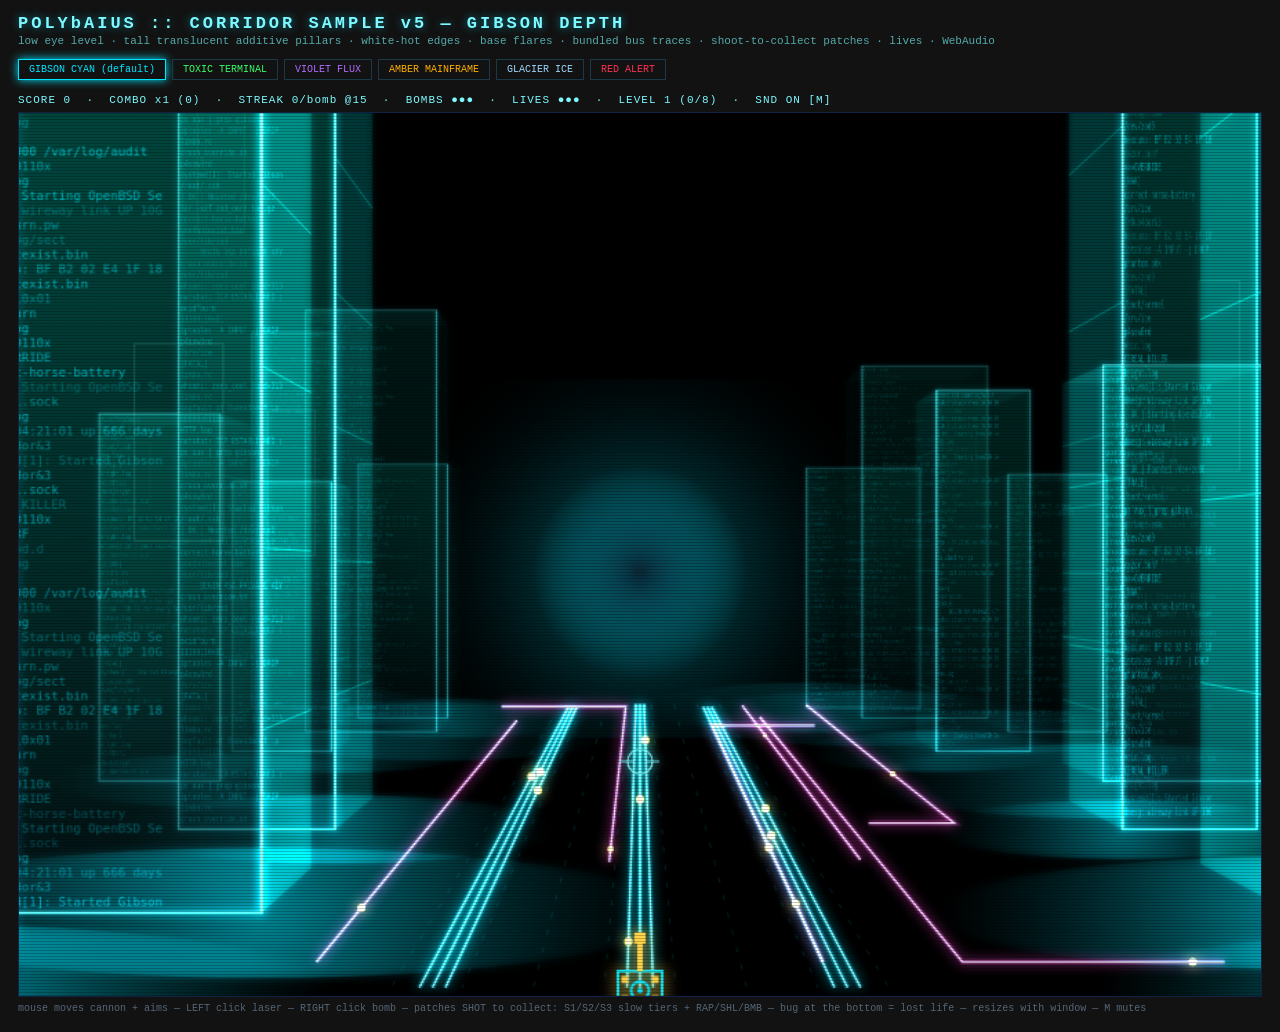
==== samples/corridor-sample-v5.html @ 6bca20e5 "samples: corridor v5 — reference-look depth: low eye level, translucent additive pillars, base flare" ====
<!DOCTYPE html>
<html lang="en">
<head>
<meta charset="utf-8">
<title>PolybAIus — Corridor Sample v5 (Gibson depth)</title>
<style>
  :root { color-scheme: dark; }
  html,body { margin:0; padding:0; background:transparent; color:#cfe; }
  body { font-family:"JetBrains Mono","Fira Code",monospace; padding:14px 18px; }
  h1 { font-size:17px; letter-spacing:3px; color:#7df9ff; text-shadow:0 0 8px #00e5ff88; margin:0 0 2px; }
  .sub { font-size:11px; color:#5aa; margin-bottom:12px; }
  .pal { display:inline-block; border:1px solid #1a3a4a; padding:4px 10px; margin:0 6px 6px 0; cursor:pointer; font-size:10px; }
  .pal.sel { border-color:currentColor; box-shadow:0 0 10px currentColor; }
  #wrap { position:relative; border:1px solid #124; cursor:none; max-width:100%; }
  #cv { display:block; width:100%; height:auto; }
  #scan { position:absolute; inset:0; pointer-events:none;
    background:repeating-linear-gradient(0deg, rgba(0,0,0,.22) 0 1px, transparent 1px 3px); }
  #hud { font-size:11px; color:#7df9ff; margin:8px 0 6px; letter-spacing:1px; white-space:pre; }
  .hint { font-size:10px; color:#567; margin-top:6px; }
</style>
</head>
<body>
<h1>POLYbAIUS :: CORRIDOR SAMPLE v5 — GIBSON DEPTH</h1>
<div class="sub">low eye level · tall translucent additive pillars · white-hot edges · base flares · bundled bus traces · shoot-to-collect patches · lives · WebAudio</div>
<div id="pals"></div>
<div id="hud"></div>
<div id="wrap"><canvas id="cv" width="900" height="640"></canvas><div id="scan"></div></div>
<div class="hint">mouse moves cannon + aims — LEFT click laser — RIGHT click bomb — patches SHOT to collect: S1/S2/S3 slow tiers + RAP/SHL/BMB — bug at the bottom = lost life — resizes with window — M mutes</div>

<script>
"use strict";
// ================= palettes =================
const PALETTES=[
 {name:"GIBSON CYAN (default)", web:"#00e5ff", text:"#7df9ff", pad:"#ffd24a", trace:"#ff4fd8",
  bug:{rootkit:"#ff3366",voltworm:"#ffe14a",tanglebug:"#ffffff",hive:"#b26bff"}},
 {name:"TOXIC TERMINAL", web:"#39ff6a", text:"#aaffc3", pad:"#ffd24a", trace:"#ff4fd8",
  bug:{rootkit:"#ff4fd8",voltworm:"#ffe14a",tanglebug:"#ffffff",hive:"#b26bff"}},
 {name:"VIOLET FLUX", web:"#b26bff", text:"#e0c2ff", pad:"#ffd24a", trace:"#39ff6a",
  bug:{rootkit:"#ff4fd8",voltworm:"#ffd24a",tanglebug:"#ffffff",hive:"#39ff6a"}},
 {name:"AMBER MAINFRAME", web:"#ffb000", text:"#ffd48a", pad:"#39ff6a", trace:"#00e5ff",
  bug:{rootkit:"#ff3366",voltworm:"#7df9ff",tanglebug:"#ffffff",hive:"#b26bff"}},
 {name:"GLACIER ICE", web:"#9fd8ff", text:"#e8f7ff", pad:"#b26bff", trace:"#ff4fd8",
  bug:{rootkit:"#ff3366",voltworm:"#ffb000",tanglebug:"#ffffff",hive:"#ff4fd8"}},
 {name:"RED ALERT", web:"#ff3355", text:"#ff9aa8", pad:"#ffd24a", trace:"#ffe14a",
  bug:{rootkit:"#b26bff",voltworm:"#ffe14a",tanglebug:"#ffffff",hive:"#39ff6a"}},
];
let PAL=PALETTES[0], hueShift=0;
const palsDiv=document.getElementById("pals");
PALETTES.forEach((p,i)=>{
  const d=document.createElement("span"); d.className="pal"+(i?"":" sel"); d.style.color=p.web;
  d.textContent=p.name;
  d.onclick=()=>{PAL=p;document.querySelectorAll(".pal").forEach(x=>x.classList.remove("sel"));d.classList.add("sel");};
  palsDiv.appendChild(d);
});

// ================= tower text pools =================
const DIRS=["/usr/lib/zod","/var/spool/attack","/etc/zod.d","/home/acidburn","/opt/gibson","/proc/1337","/mnt/crypt","/srv/ice","/boot/kernel","/var/log/sect","/root/.ssh","/dev/zod0"];
const FILES=["knight.log","acid_burn.pw","garbage.asm","razor.conf","cerebal.sock","phantom.phk","zero_cool.deb","crash_override.sh","theplague.key","da_vinci.tar.gz","limbo.rc","youdontexist.bin","return.log","void.log","HTTP.log","aes.log"];
const PWS=["hunter2","swordfish","Tr0ub4dor&3","correct-horse-battery","ZODmaster!","p4ssw0rd","s3cur3-1c3","4451","acid^burn","CEREAL_KILLER"];
const SYS=["systemd[1]: Started Gibson Firewall.","netstat: TCP ESTABLISHED :443","sshd: attack from 10.10.10.66","[ OK ] Mounted /dev/zod0","segfault at 0xdeadbeef ip 0x0000c0de","top - 04:21:01 up 666 days","crond: JOB 66 run every 5m","chmod 000 /var/log/audit","iptables -A INPUT -j DROP","tar -xzf zod_core.tar.gz","dmesg: wireway link UP 10Gbps","-----BEGIN RSA PRIVATE KEY-----","hexdump: BF B2 02 E4 1F 18 CF 31","whoami: zero_cool (uid=31337)","ps aux | grep gibson","[ OK ] Starting OpenBSD Secure Shell..."];
const TAGS=["[ERROR]","[FATAL]",">>>OVERRIDE",">DUMPSEG","[TRACE]","[ ALERT ]","00000x0110x","11100110x01","SEG#0x3F","[ACK]","[NAK]"];
const pick=a=>a[Math.floor(Math.random()*a.length)];
function towerLines(n){const out=[];for(let i=0;i<n;i++){const r=Math.random();
  out.push(r<.16?pick(DIRS):r<.38?pick(FILES):r<.48?pick(PWS):r<.62?pick(TAGS):pick(SYS));}return out;}

// ================= canvas / projection =================
// low eye level: horizon just above mid-frame, floor at the bottom edge
const cv=document.getElementById("cv"),ctx=cv.getContext("2d");
const W=cv.width,H=cv.height,CX=W/2;
const HORIZON=H*.52, FLOOR=H-6, VPX=CX;
function persp(t){ return 1/(1+(1-t)*2.2); }        // t 0(far)..1(near) → .31..1
function P(lat,t){ const s=persp(t);
  return { x:VPX+lat*430*s, y:HORIZON+(FLOOR-HORIZON)*s, s }; }

// ================= color helpers =================
function hue(hex,deg){
  const n=parseInt(hex.slice(1),16); let r=(n>>16)/255,g=((n>>8)&255)/255,b=(n&255)/255;
  const mx=Math.max(r,g,b),mn=Math.min(r,g,b),d=mx-mn; let h=0;
  if(d){ h= mx===r?((g-b)/d)%6 : mx===g?(b-r)/d+2:(r-g)/d+4; h*=60; if(h<0)h+=360; }
  h=(h+deg+360)%360; const s=mx?d/mx:0, v=mx;
  const c=v*s,x=c*(1-Math.abs((h/60)%2-1)),m=v-c;
  let R,G,B;
  if(h<60){R=c;G=x;B=0}else if(h<120){R=x;G=c;B=0}else if(h<180){R=0;G=c;B=x}
  else if(h<240){R=0;G=x;B=c}else if(h<300){R=x;G=0;B=c}else{R=c;G=0;B=x}
  const to=v=>Math.round((v+m)*255).toString(16).padStart(2,"0");
  return "#"+to(R)+to(G)+to(B);
}
function towerCol(base,alpha){ return hue(base,hueShift)+Math.round(alpha*255).toString(16).padStart(2,"0"); }

// ================= world =================
// each tower: 3D box w/ front face (text texture), corridor-facing side face, top edge flare
let towers=[], traces=[], pulses=[];
function makeTextTex(tw){
  const c=document.createElement("canvas"); c.width=240; c.height=Math.min(1000,tw.h);
  const g=c.getContext("2d"); g.font="10px monospace"; g.fillStyle=PAL.web;
  for(let i=0;i<Math.floor(c.height/13);i++){
    g.globalAlpha=.35+Math.random()*.5;
    g.fillText(tw.lines[i%tw.lines.length].slice(0,26),3,12+i*13);
  }
  tw.tex=c;
}
function genWorld(){
  towers=[]; traces=[]; pulses=[];
  const depths=[.06,.16,.27,.4,.55,.72,.9,1];
  for(const side of [-1,1]){
    depths.forEach((t,i)=>{
      const tw={ side, t,
        lat:side*(1.02+Math.random()*.85),   // corridor edge ~1.0 → outward
        w:.34+Math.random()*.3,
        h: (i>=depths.length-3? 820+Math.random()*420 : 420+Math.random()*460),
        d:.06+Math.random()*.05 };
      tw.lines=towerLines(30);
      makeTextTex(tw);
      towers.push(tw);
    });
  }
  towers.sort((a,b)=>a.t-b.t);
  // bundled bus traces: straight central bundles + orthogonal side runs
  function bundle(lat,t0,t1,n){ const arr=[]; for(let k=0;k<n;k++) arr.push([lat+(k-(n-1)/2)*.022,t0,t1]); return arr; }
  traces=[];
  bundle(0,.02,1,3).forEach(b=>traces.push({pts:[[b[0],b[1]],[b[0],b[2]]],bus:true}));
  bundle(-.35,.05,1,3).forEach(b=>traces.push({pts:[[b[0],b[1]],[b[0],b[2]]],bus:true}));
  bundle(.35,.05,1,3).forEach(b=>traces.push({pts:[[b[0],b[1]],[b[0],b[2]]],bus:true}));
  for(let i=0;i<6;i++){ // orthogonal side runs with bends
    const pts=[]; let lat=(Math.random()<.5?-1:1)*(.5+Math.random()*.4), t=.03+Math.random()*.2;
    pts.push([lat,t]);
    const bends=2+Math.floor(Math.random()*3);
    for(let b=0;b<bends;b++){
      if(Math.random()<.55){ t=Math.min(.97,t+.28+Math.random()*.45); }
      else { lat=Math.max(-1.05,Math.min(1.05,lat+(Math.random()<.5?-1:1)*(.22+Math.random()*.4))); }
      pts.push([lat,t]);
    }
    if(t<.6) pts.push([lat,.72+Math.random()*.25]);
    traces.push({pts});
  }
  pulses=traces.map((_,i)=>({tr:i,u:Math.random(),sp:.12+Math.random()*.2}));
  hueShift=(Math.floor(Math.random()*5)-2)*14;
}
function tracePoint(tr,u){
  const pts=traces[tr].pts.map(p=>P(p[0],p[1]));
  let total=0; const segs=[];
  for(let i=1;i<pts.length;i++){ const L=Math.hypot(pts[i].x-pts[i-1].x,pts[i].y-pts[i-1].y); segs.push(L); total+=L; }
  let d=u*total;
  for(let i=1;i<pts.length;i++){
    if(d<=segs[i-1]){ const f=d/(segs[i-1]||1);
      return {x:pts[i-1].x+(pts[i].x-pts[i-1].x)*f, y:pts[i-1].y+(pts[i].y-pts[i-1].y)*f, s:pts[i].s}; }
    d-=segs[i-1];
  }
  const l=pts[pts.length-1]; return {x:l.x,y:l.y,s:l.s};
}
genWorld();

// ================= game state =================
let bugs=[],shots=[],parts=[],patches=[];
let score=0,combo=0,streak=0,bombs=3,lives=3,level=1,waveKills=0,waveNeed=8,totalKills=0;
let spawnT=2.2,patchT=9,mouse={x:CX,y:H-170},flash=0,bombFx=0,nextStreak=15,cannonLat=0;
let slowT=0,slowFactor=1,rapidT=0,shield=false,gameOver=false;
let cannonScreen={x:CX,y:FLOOR+10};
const N=8, LANE_SP=.12;
const BASE={rootkit:100,voltworm:150,tanglebug:200,hive:250};
const PATCH_TYPES=[
  {id:"S1", col:"#39ff6a", drift:.45, slow:.75},
  {id:"S2", col:"#ffe14a", drift:1.0, slow:.60},
  {id:"S3", col:"#ff4fd8", drift:1.9, slow:.40},
  {id:"RAP", col:"#7df9ff", drift:1.0},
  {id:"SHL", col:"#b26bff", drift:.8},
  {id:"BMB", col:"#ffffff", drift:1.2},
];
const PATCH_POOL=[PATCH_TYPES[0],PATCH_TYPES[0],PATCH_TYPES[1],PATCH_TYPES[1],PATCH_TYPES[2],PATCH_TYPES[3],PATCH_TYPES[4],PATCH_TYPES[5]];
function mult(){ return Math.min(8,1+Math.floor(combo/4)); }
function resetChain(){ combo=0; streak=0; }
function bumpStreak(){ if(streak>=nextStreak){ bombs=Math.min(9,bombs+1); nextStreak+=15+Math.floor(nextStreak*.6); sfx.bombAward(); } }
function applyPatch(type){
  sfx.patch();
  if(type.slow){ slowT=6; slowFactor=type.slow; }
  else if(type.id==="RAP") rapidT=8;
  else if(type.id==="SHL") shield=true;
  else if(type.id==="BMB") bombs=Math.min(9,bombs+1);
}
function resetGame(){
  bugs=[];shots=[];parts=[];patches=[];
  score=0;combo=0;streak=0;bombs=3;lives=3;level=1;waveKills=0;waveNeed=8;totalKills=0;
  spawnT=2.2;patchT=9;slowT=0;slowFactor=1;rapidT=0;shield=false;gameOver=false;nextStreak=15;genWorld();
}

// ================= WebAudio =================
let AC=null,muted=false;
function audio(){ if(!AC) AC=new (window.AudioContext||window.webkitAudioContext)(); return AC; }
function beep(f0,f1,dur,type,vol){
  if(muted) return;
  try{ const a=audio(),o=a.createOscillator(),g=a.createGain();
    o.type=type||"square"; o.frequency.setValueAtTime(f0,a.currentTime);
    o.frequency.exponentialRampToValueAtTime(Math.max(1,f1),a.currentTime+dur);
    g.gain.setValueAtTime(vol||.08,a.currentTime);
    g.gain.exponentialRampToValueAtTime(.0001,a.currentTime+dur);
    o.connect(g); g.connect(a.destination); o.start(); o.stop(a.currentTime+dur);
  }catch(e){}
}
const sfx={
  laser:()=>beep(880,140,.09,"sawtooth",.05),
  hit:()=>beep(200,900,.12,"square",.07),
  bomb:()=>beep(120,40,.5,"sawtooth",.12),
  breach:()=>beep(300,60,.3,"square",.1),
  bombAward:()=>beep(500,1000,.15,"triangle",.08),
  patch:()=>{beep(600,1200,.1,"triangle",.08); setTimeout(()=>beep(900,1500,.1,"triangle",.07),90);},
};
addEventListener("keydown",e=>{ if(e.code==="KeyM") muted=!muted; });

// ================= drawing =================
function drawBug(x,y,s,type,t,col){
  ctx.save();ctx.translate(x,y);ctx.scale(s,s);
  ctx.strokeStyle=col;ctx.fillStyle=col;ctx.lineWidth=1.4/s;ctx.shadowColor=col;ctx.shadowBlur=9/s;
  ctx.beginPath();
  for(let i=0;i<6;i++){const side=i<3?-1:1,k=i%3,bx=(k-1)*6,by=side*3;
    ctx.moveTo(bx,by);ctx.lineTo(bx+Math.sin(t*9+i*2)*2,by+side*(4+k));
    ctx.lineTo(bx+Math.sin(t*9+i*2)*2+Math.sin(t*9+i)*3,by+side*(8+k));}
  ctx.stroke();
  if(type==="rootkit"){const f=Math.sin(t*6)*3;
    ctx.beginPath();ctx.moveTo(-9,-2+f);ctx.lineTo(0,3);ctx.lineTo(-9,8+f);
    ctx.moveTo(9,-2-f);ctx.lineTo(0,3);ctx.lineTo(9,8-f);ctx.stroke();}
  else if(type==="voltworm"){ctx.beginPath();
    for(let a=0;a<=Math.PI*2;a+=.3){const r=5+Math.sin(a*3+t*7)*2;
      a===0?ctx.moveTo(Math.cos(a)*r,Math.sin(a)*r*.8):ctx.lineTo(Math.cos(a)*r,Math.sin(a)*r*.8);}
    ctx.stroke();ctx.beginPath();ctx.arc(0,0,1.6,0,7);ctx.fill();}
  else if(type==="tanglebug"){ctx.beginPath();ctx.arc(0,0,3.2,0,7);ctx.fill();
    for(let i=0;i<7;i++){const a=i/7*Math.PI*2;ctx.beginPath();ctx.moveTo(Math.cos(a)*3,Math.sin(a)*3);
      ctx.lineTo(Math.cos(a)*(7+Math.sin(t*9+i)*2),Math.sin(a)*(7+Math.sin(t*9+i)*2));ctx.stroke();}}
  else{ctx.beginPath();ctx.moveTo(0,-7);ctx.lineTo(6,0);ctx.lineTo(0,7);ctx.lineTo(-6,0);ctx.closePath();ctx.stroke();
    ctx.beginPath();ctx.moveTo(-3,0);ctx.lineTo(0,-3);ctx.lineTo(3,0);ctx.lineTo(0,3);ctx.closePath();ctx.stroke();}
  ctx.beginPath();ctx.moveTo(-2,-4);ctx.lineTo(-4+Math.sin(t*9),-9);ctx.moveTo(2,-4);ctx.lineTo(4+Math.sin(t*9+2),-9);ctx.stroke();
  ctx.restore();
}
function drawPatch(x,y,s,type){
  const col=type.col;
  ctx.save();ctx.translate(x,y);ctx.scale(s,s);
  ctx.strokeStyle=col;ctx.fillStyle=col;ctx.lineWidth=1.6/s;
  ctx.shadowColor=col;ctx.shadowBlur=10/s;
  ctx.translate(0,Math.sin(performance.now()/300)*1.5/s);
  ctx.strokeRect(-8,-8,16,16);
  ctx.strokeRect(-4.5,-8,9,5);
  ctx.fillStyle=col; ctx.fillRect(-1,-4.5,2,2.5);
  ctx.beginPath();ctx.rect(-6,0,12,6.5);ctx.stroke();
  ctx.fillStyle=col; ctx.font="4px monospace"; ctx.textAlign="center";
  ctx.fillText(type.id,0,5.2); ctx.textAlign="left";
  ctx.restore();
}
function drawPCBCannon(x,y){
  ctx.save();ctx.translate(x,y);
  const A=PAL.pad,AC=PAL.web;
  ctx.shadowColor=A;ctx.shadowBlur=12;ctx.lineWidth=2;ctx.strokeStyle=AC;
  ctx.strokeRect(-16,-12,32,24);
  ctx.fillStyle=A;
  [[-11,-6],[-11,8],[11,-6],[11,8]].forEach(p=>ctx.fillRect(p[0]-2.5,p[1]-2.5,5,5));
  ctx.beginPath();ctx.arc(0,2,6.5,0,7);ctx.stroke();
  ctx.beginPath();ctx.arc(0,2,2,0,7);ctx.fillStyle=AC;ctx.fill();
  ctx.strokeStyle=A;ctx.lineWidth=4;
  ctx.beginPath();ctx.moveTo(0,-12);ctx.lineTo(0,-34);ctx.stroke();
  ctx.fillStyle=A;ctx.fillRect(-4,-40,8,8);
  ctx.restore();
}
function boom(x,y,col,n){ for(let i=0;i<(n||10);i++) parts.push({x,y,vx:(Math.random()-.5)*180,vy:(Math.random()-.5)*180,life:.5,col}); }

// ================= input =================
cv.addEventListener("mousemove",e=>{
  const r=cv.getBoundingClientRect();
  mouse.x=(e.clientX-r.left)*(W/r.width);
  mouse.y=(e.clientY-r.top)*(H/r.height);
});
cv.addEventListener("mousedown",e=>{
  if(gameOver){ resetGame(); return; }
  if(e.button===0){
    const dx=mouse.x-cannonScreen.x, dy=mouse.y-(cannonScreen.y-24), m=Math.hypot(dx,dy)||1;
    const angles= rapidT>0 ? [-.12,0,.12] : [0];
    angles.forEach(a=>{ const ca=Math.cos(a),sa=Math.sin(a);
      shots.push({x:cannonScreen.x,y:cannonScreen.y-24,px:cannonScreen.x,py:cannonScreen.y-24,
        vx:(dx*ca-dy*sa)/m*1500, vy:(dx*sa+dy*ca)/m*1500}); });
    sfx.laser();
  }
  if(e.button===2 && bombs>0){ bombs--; bombFx=1; sfx.bomb();
    bugs.forEach(b=>boom(b.x,b.y,PAL.bug[b.type],6)); bugs=[]; }
});
cv.addEventListener("contextmenu",e=>e.preventDefault());

// ================= loop =================
let last=performance.now();
function loop(now){
  const dt=Math.min(.05,(now-last)/1000);last=now;const t=now/1000;

  const targetLat=Math.max(-.85,Math.min(.85,(mouse.x-CX)/430));
  cannonLat+=(targetLat-cannonLat)*Math.min(1,dt*10);
  const CANNONP=P(cannonLat,1);
  cannonScreen.x=CANNONP.x; cannonScreen.y=CANNONP.y;

  function rampSpeed(){ return (.065+Math.min(.30,totalKills*.0024))*slowFactor; }

  if(!gameOver){
    spawnT-=dt; if(spawnT<=0){ spawnT=Math.max(.55, 2.2-totalKills*.014);
      const lane=Math.floor(Math.random()*N);
      bugs.push({lane,t:.02,type:["rootkit","voltworm","tanglebug","hive"][Math.floor(Math.random()*(totalKills>30?4:totalKills>12?3:1))],ph:Math.random()*7,x:0,y:0}); }
    patchT-=dt; if(patchT<=0){ patchT=11+Math.random()*7;
      patches.push({lane:Math.floor(Math.random()*N),t:.02,ph:Math.random()*7,x:0,y:0,type:pick(PATCH_POOL)}); }
    slowT=Math.max(0,slowT-dt); if(slowT===0) slowFactor=1;
    rapidT=Math.max(0,rapidT-dt);
  }

  bugs.forEach(b=>{ b.t+=dt*rampSpeed()*(b.type==="hive"?.75:1);
    const lat=(b.lane-(N-1)/2)*LANE_SP + Math.sin(t*3+b.ph)*.04*b.t;
    const p=P(lat,b.t); b.x=p.x; b.y=p.y; b.s=p.s; b.rad=15*p.s+4;
    if(b.t>=1){ b.dead=true;
      if(shield){ shield=false; boom(b.x,b.y,PAL.text,10); }
      else { lives--; flash=1; resetChain(); sfx.breach(); boom(cannonScreen.x,cannonScreen.y-24,"#ff2244");
             if(lives<=0) gameOver=true; }
    }});
  bugs=bugs.filter(b=>!b.dead);
  patches.forEach(p=>{ p.t+=dt*.055*p.type.drift;
    const lat=(p.lane-(N-1)/2)*LANE_SP;
    const q=P(lat,p.t); p.x=q.x; p.y=q.y; p.s=q.s; p.rad=14*q.s+4;
    if(p.t>=1){ p.dead=true; boom(p.x,p.y,p.type.col,4); }});
  patches=patches.filter(p=>!p.dead);
  shots.forEach(s=>{ s.px=s.x; s.py=s.y; s.x+=s.vx*dt; s.y+=s.vy*dt;
    const sweep=(o,rad)=>{ const dx=s.x-s.px, dy=s.y-s.py, L2=dx*dx+dy*dy||1;
      let u=((o.x-s.px)*dx+(o.y-s.py)*dy)/L2; u=Math.max(0,Math.min(1,u));
      return Math.hypot(o.x-(s.px+dx*u), o.y-(s.py+dy*u)) < rad+3; };
    const hit=bugs.find(b=>sweep(b,b.rad));
    const phit=patches.find(p=>sweep(p,p.rad));
    if(hit){ hit.dead=true; waveKills++; totalKills++; combo++; streak++; bumpStreak(); sfx.hit();
      score+=BASE[hit.type]*mult(); boom(hit.x,hit.y,PAL.bug[hit.type],12); s.dead=true; }
    if(phit){ phit.dead=true; applyPatch(phit.type); boom(phit.x,phit.y,phit.type.col,8); s.dead=true; }});
  shots=shots.filter(s=>{ if(s.dead)return false;
    if(s.x<-40||s.x>W+40||s.y<-40||s.y>H+40){ resetChain(); return false; } return true; });
  bugs=bugs.filter(b=>!b.dead);
  parts.forEach(p=>{p.x+=p.vx*dt;p.y+=p.vy*dt;p.life-=dt;}); parts=parts.filter(p=>p.life>0);
  pulses.forEach(p=>{ p.u=(p.u+dt*p.sp)%1; });
  if(!gameOver && waveKills>=waveNeed){ waveKills=0; level++; waveNeed=8+level; genWorld(); }
  flash=Math.max(0,flash-dt*3); bombFx=Math.max(0,bombFx-dt*1.5);

  // ================= render =================
  ctx.fillStyle="#000";ctx.fillRect(0,0,W,H);
  // vanishing core glow
  const vg=ctx.createRadialGradient(VPX,HORIZON,2,VPX,HORIZON,190);
  vg.addColorStop(0,"#0a2a3a"); vg.addColorStop(.4,PAL.web+"2a"); vg.addColorStop(1,"#0000");
  ctx.fillStyle=vg; ctx.fillRect(VPX-190,HORIZON-140,380,260);

  // ---- towers: translucent additive boxes, far → near ----
  towers.forEach(tw=>{
    const side=tw.side, fog=Math.max(.25,tw.t);          // depth fog factor
    const t2=Math.max(.05,tw.t-tw.d);
    const nL=P(tw.lat-tw.w/2,tw.t), nR=P(tw.lat+tw.w/2,tw.t);
    const fL=P(tw.lat-tw.w/2,t2),   fR=P(tw.lat+tw.w/2,t2);
    const wdt=nR.x-nL.x; if(wdt<3) return;
    const gy=nL.y, topY=gy-tw.h*nL.s;
    const gyF=fL.y, topYF=gyF-tw.h*fL.s;
    const innerNear= side===-1? nR:nL, innerFar= side===-1? fR:fL;

    // front face: dark translucent teal fill
    let fg=ctx.createLinearGradient(0,topY,0,gy);
    fg.addColorStop(0,towerCol(PAL.web,.34*fog)); fg.addColorStop(1,towerCol("#061520",.55*fog));
    ctx.fillStyle=fg; ctx.fillRect(nL.x,topY,wdt,gy-topY);
    // text texture, additive
    ctx.globalCompositeOperation="lighter";
    ctx.globalAlpha=.75*fog;
    ctx.drawImage(tw.tex, nL.x, topY, wdt, gy-topY);
    ctx.globalAlpha=1; ctx.globalCompositeOperation="source-over";
    // wireframe sub-panels on the face
    ctx.strokeStyle=towerCol(PAL.text,.5*fog); ctx.lineWidth=1;
    for(let pI=0;pI<2;pI++){
      const px=nL.x+wdt*(.12+pI*.45), pw2=wdt*.3, py=topY+(gy-topY)*(.08+pI*.4), ph2=(gy-topY)*.18;
      ctx.globalAlpha=.5*fog; ctx.strokeRect(px,py,pw2,ph2);
    }
    ctx.globalAlpha=1;
    // bright silhouette edges (white-hot)
    ctx.globalCompositeOperation="lighter";
    ctx.strokeStyle=PAL.text; ctx.lineWidth=Math.max(.6,2.2*nL.s); ctx.globalAlpha=.9*fog;
    ctx.shadowColor=PAL.web; ctx.shadowBlur=8*nL.s;
    ctx.strokeRect(nL.x,topY,wdt,gy-topY);
    ctx.beginPath(); ctx.moveTo(innerNear.x,gy); ctx.lineTo(innerNear.x,topY); ctx.stroke();
    // top face sliver (read as the box's top plane)
    ctx.beginPath();
    ctx.moveTo(nL.x,topY); ctx.lineTo(nR.x,topY); ctx.lineTo(fR.x,topYF); ctx.lineTo(fL.x,topYF);
    ctx.closePath();
    ctx.fillStyle=towerCol(PAL.text,.16*fog); ctx.fill();
    // side face (facing corridor): translucent, with slot lines
    ctx.beginPath();
    ctx.moveTo(innerNear.x,gy); ctx.lineTo(innerNear.x,topY);
    ctx.lineTo(innerFar.x,topYF); ctx.lineTo(innerFar.x,gyF);
    ctx.closePath();
    ctx.fillStyle=towerCol(PAL.web,.24*fog); ctx.fill();
    ctx.strokeStyle=towerCol(PAL.web,.5*fog); ctx.lineWidth=1;
    for(let sI=1;sI<6;sI++){ const f=sI/6;
      ctx.beginPath();
      ctx.moveTo(innerNear.x, topY+(gy-topY)*f);
      ctx.lineTo(innerFar.x, topYF+(gyF-topYF)*f);
      ctx.stroke();
    }
    // base flare on the floor
    const bf=ctx.createRadialGradient(innerNear.x,gy,1,innerNear.x,gy,wdt*1.4);
    bf.addColorStop(0,PAL.web+"66"); bf.addColorStop(1,"#0000");
    ctx.globalAlpha=.8*fog; ctx.fillStyle=bf;
    ctx.beginPath(); ctx.ellipse(innerNear.x,gy,wdt*1.4,wdt*.22,0,0,7); ctx.fill();
    ctx.globalAlpha=1; ctx.shadowBlur=0; ctx.globalCompositeOperation="source-over";
  });

  // ---- floor: bundled bus traces ----
  ctx.globalCompositeOperation="lighter";
  traces.forEach((tr,i)=>{
    const pts=tr.pts.map(p=>P(p[0],p[1]));
    // outer soft stroke
    ctx.strokeStyle=tr.bus? PAL.web : PAL.trace; ctx.globalAlpha=.22; ctx.lineWidth=4;
    ctx.shadowColor=ctx.strokeStyle; ctx.shadowBlur=9;
    ctx.beginPath(); pts.forEach((p,k)=>k===0?ctx.moveTo(p.x,p.y):ctx.lineTo(p.x,p.y)); ctx.stroke();
    // bright core
    ctx.globalAlpha=.85; ctx.lineWidth=1.3; ctx.strokeStyle="#bfefff";
    ctx.beginPath(); pts.forEach((p,k)=>k===0?ctx.moveTo(p.x,p.y):ctx.lineTo(p.x,p.y)); ctx.stroke();
    ctx.shadowBlur=0; ctx.globalAlpha=1;
    const q=tracePoint(i,pulses[i].u);
    ctx.fillStyle=PAL.pad; ctx.shadowColor=PAL.pad; ctx.shadowBlur=10;
    ctx.beginPath(); ctx.arc(q.x,q.y,2.4*q.s+.6,0,7); ctx.fill(); ctx.shadowBlur=0;
  });
  ctx.globalCompositeOperation="source-over";

  // lane guides
  ctx.strokeStyle=PAL.web; ctx.lineWidth=1;
  for(let i=0;i<N;i++){ const lat=(i-(N-1)/2)*LANE_SP;
    const a=P(lat,.02), b2=P(lat,1);
    ctx.globalAlpha=.15; ctx.setLineDash([4,9]);
    ctx.beginPath(); ctx.moveTo(a.x,a.y); ctx.lineTo(b2.x,b2.y); ctx.stroke();
  }
  ctx.setLineDash([]); ctx.globalAlpha=1;

  // bugs + patches
  bugs.slice().sort((a,b)=>a.t-b.t).forEach(b=>drawBug(b.x,b.y,(.45+b.t*1.05)*b.s*1.9,b.type,t+b.ph,PAL.bug[b.type]));
  patches.slice().sort((a,b)=>a.t-b.t).forEach(p=>drawPatch(p.x,p.y,p.s*1.9,p.type));
  // laser bolts
  ctx.globalCompositeOperation="lighter";
  shots.forEach(s=>{ const g=ctx.createLinearGradient(s.x-s.vx*.03,s.y-s.vy*.03,s.x,s.y);
    g.addColorStop(0,PAL.pad+"00"); g.addColorStop(1,"#eaffff");
    ctx.strokeStyle=g; ctx.shadowColor=PAL.text; ctx.shadowBlur=14; ctx.lineWidth=2.8;
    ctx.beginPath(); ctx.moveTo(s.x-s.vx*.035,s.y-s.vy*.035); ctx.lineTo(s.x,s.y); ctx.stroke();
    ctx.shadowBlur=0; });
  parts.forEach(p=>{ctx.globalAlpha=p.life*2;ctx.fillStyle=p.col;ctx.fillRect(p.x-1.5,p.y-1.5,3,3);});
  ctx.globalAlpha=1; ctx.globalCompositeOperation="source-over";
  drawPCBCannon(cannonScreen.x,cannonScreen.y);
  ctx.strokeStyle=PAL.text;ctx.shadowColor=PAL.text;ctx.shadowBlur=8;ctx.lineWidth=1.2;
  ctx.beginPath();ctx.arc(mouse.x,mouse.y,9,0,7);ctx.stroke();
  ctx.beginPath();ctx.moveTo(mouse.x-14,mouse.y);ctx.lineTo(mouse.x-5,mouse.y);
  ctx.moveTo(mouse.x+5,mouse.y);ctx.lineTo(mouse.x+14,mouse.y);
  ctx.moveTo(mouse.x,mouse.y-14);ctx.lineTo(mouse.x,mouse.y-5);
  ctx.moveTo(mouse.x,mouse.y+5);ctx.lineTo(mouse.x,mouse.y+14);ctx.stroke();
  ctx.shadowBlur=0;
  if(bombFx>0){ctx.globalAlpha=bombFx*.35;ctx.fillStyle=PAL.pad;ctx.fillRect(0,0,W,H);ctx.globalAlpha=1;}
  if(flash>0){ctx.globalAlpha=flash*.3;ctx.fillStyle="#ff2244";ctx.fillRect(0,0,W,H);ctx.globalAlpha=1;}
  if(gameOver){ctx.fillStyle=PAL.text;ctx.font="22px monospace";
    ctx.fillText("ZOD BREACHED — click to restart",CX-190,H/2);}

  const fx=[slowT>0?`SLOW ${Math.round((1-slowFactor)*100)}% ${slowT.toFixed(0)}s`:null,
            rapidT>0?"RAPID "+rapidT.toFixed(0)+"s":null, shield?"SHIELD":""].filter(Boolean).join(" ");
  document.getElementById("hud").textContent=
    `SCORE ${score}  ·  COMBO x${mult()} (${combo})  ·  STREAK ${streak}/bomb @${nextStreak}`+
    `  ·  BOMBS ${"●".repeat(bombs)}  ·  LIVES ${"●".repeat(Math.max(0,lives))}`+
    (fx?`  ·  ${fx}`:"")+
    `  ·  LEVEL ${level} (${waveKills}/${waveNeed})  ·  ${muted?"MUTED":"SND ON [M]"}`;
  requestAnimationFrame(loop);
}
requestAnimationFrame(loop);
</script>
</body>
</html>
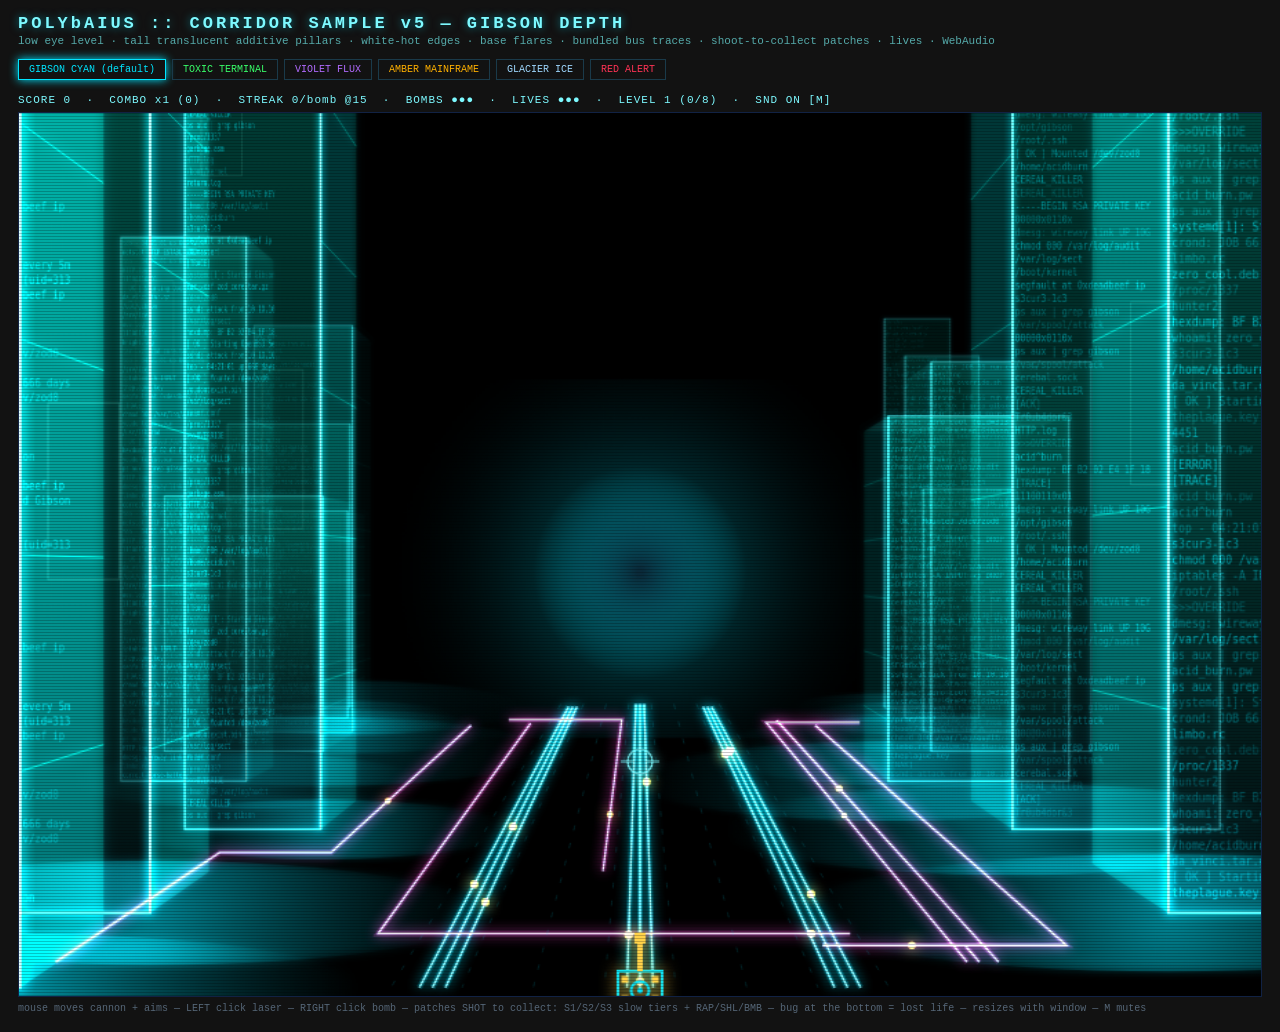
==== commit c831fee6: "samples: v5 game-over high score — arcade 3-letter initials entry + persisted top-10 table" ====
--- a/samples/corridor-sample-v5.html
+++ b/samples/corridor-sample-v5.html
@@ -183,6 +183,21 @@
   spawnT=2.2;patchT=9;slowT=0;slowFactor=1;rapidT=0;shield=false;gameOver=false;nextStreak=15;genWorld();
 }
 
+// ================= high scores (localStorage, arcade style: D3/D12) =================
+let hs=[]; try{ hs=JSON.parse(localStorage.getItem("polybaius.hiscores")||"[]"); }catch(e){ hs=[]; }
+let overPhase="", entryBuf="";
+function qualifies(s){ return s>0 && (hs.length<10 || s>hs[hs.length-1].s); }
+function saveScore(initials){
+  hs.push({i:initials, s:score, l:level});
+  hs.sort((a,b)=>b.s-a.s); hs=hs.slice(0,10);
+  try{ localStorage.setItem("polybaius.hiscores", JSON.stringify(hs)); }catch(e){}
+}
+function beginGameOver(){
+  gameOver=true;
+  overPhase = qualifies(score) ? "entry" : "table";
+  entryBuf="";
+}
+
 // ================= WebAudio =================
 let AC=null,muted=false;
 function audio(){ if(!AC) AC=new (window.AudioContext||window.webkitAudioContext)(); return AC; }
@@ -204,7 +219,14 @@
   bombAward:()=>beep(500,1000,.15,"triangle",.08),
   patch:()=>{beep(600,1200,.1,"triangle",.08); setTimeout(()=>beep(900,1500,.1,"triangle",.07),90);},
 };
-addEventListener("keydown",e=>{ if(e.code==="KeyM") muted=!muted; });
+addEventListener("keydown",e=>{
+  if(e.code==="KeyM") muted=!muted;
+  if(gameOver && overPhase==="entry"){
+    if(/^[a-zA-Z0-9]$/.test(e.key) && entryBuf.length<3){ entryBuf+=e.key.toUpperCase(); }
+    else if(e.code==="Backspace"){ entryBuf=entryBuf.slice(0,-1); }
+    else if(e.code==="Enter" && entryBuf.length>0){ saveScore(entryBuf); overPhase="table"; }
+  } else if(gameOver && overPhase==="table" && (e.code==="Enter"||e.code==="Space")){ resetGame(); }
+});
 
 // ================= drawing =================
 function drawBug(x,y,s,type,t,col){
@@ -267,7 +289,7 @@
   mouse.y=(e.clientY-r.top)*(H/r.height);
 });
 cv.addEventListener("mousedown",e=>{
-  if(gameOver){ resetGame(); return; }
+  if(gameOver){ if(overPhase==="table") resetGame(); return; }
   if(e.button===0){
     const dx=mouse.x-cannonScreen.x, dy=mouse.y-(cannonScreen.y-24), m=Math.hypot(dx,dy)||1;
     const angles= rapidT>0 ? [-.12,0,.12] : [0];
@@ -309,7 +331,7 @@
     if(b.t>=1){ b.dead=true;
       if(shield){ shield=false; boom(b.x,b.y,PAL.text,10); }
       else { lives--; flash=1; resetChain(); sfx.breach(); boom(cannonScreen.x,cannonScreen.y-24,"#ff2244");
-             if(lives<=0) gameOver=true; }
+             if(lives<=0) beginGameOver(); }
     }});
   bugs=bugs.filter(b=>!b.dead);
   patches.forEach(p=>{ p.t+=dt*.055*p.type.drift;
@@ -449,8 +471,33 @@
   ctx.shadowBlur=0;
   if(bombFx>0){ctx.globalAlpha=bombFx*.35;ctx.fillStyle=PAL.pad;ctx.fillRect(0,0,W,H);ctx.globalAlpha=1;}
   if(flash>0){ctx.globalAlpha=flash*.3;ctx.fillStyle="#ff2244";ctx.fillRect(0,0,W,H);ctx.globalAlpha=1;}
-  if(gameOver){ctx.fillStyle=PAL.text;ctx.font="22px monospace";
-    ctx.fillText("ZOD BREACHED — click to restart",CX-190,H/2);}
+  if(gameOver){
+    ctx.fillStyle="rgba(0,4,10,.78)"; ctx.fillRect(0,0,W,H);
+    ctx.textAlign="center";
+    ctx.fillStyle=PAL.text; ctx.font="20px monospace";
+    ctx.fillText("ZOD BREACHED",CX,H*.28);
+    if(overPhase==="entry"){
+      ctx.font="13px monospace";
+      ctx.fillText("NEW HIGH SCORE — "+score+" — TYPE INITIALS, THEN ENTER",CX,H*.36);
+      ctx.font="34px monospace";
+      const shown=(entryBuf+"..").slice(0,3);
+      ctx.fillText(shown.split("").join(" "),CX,H*.47);
+      ctx.font="10px monospace"; ctx.fillStyle=PAL.web;
+      ctx.fillText("A-Z 0-9 · BACKSPACE · ENTER TO SAVE",CX,H*.55);
+    } else {
+      ctx.font="13px monospace";
+      ctx.fillText("FINAL SCORE "+score+" · LEVEL "+level,CX,H*.35);
+      ctx.font="11px monospace";
+      ctx.fillText("— HIGH SCORES —",CX,H*.42);
+      hs.forEach((r,i)=>{
+        ctx.fillStyle= r.s===score ? PAL.pad : PAL.text;
+        ctx.fillText(`${String(i+1).padStart(2," ")}  ${r.i.padEnd(3,".")}  ${String(r.s).padStart(7," ")}  L${String(r.l).padStart(2," ")}`,CX-90,H*.46+i*18);
+      });
+      ctx.fillStyle=PAL.web; ctx.font="10px monospace";
+      ctx.fillText("CLICK OR ENTER TO RESTART",CX,H*.46+hs.length*18+14);
+    }
+    ctx.textAlign="left";
+  }
 
   const fx=[slowT>0?`SLOW ${Math.round((1-slowFactor)*100)}% ${slowT.toFixed(0)}s`:null,
             rapidT>0?"RAPID "+rapidT.toFixed(0)+"s":null, shield?"SHIELD":""].filter(Boolean).join(" ");
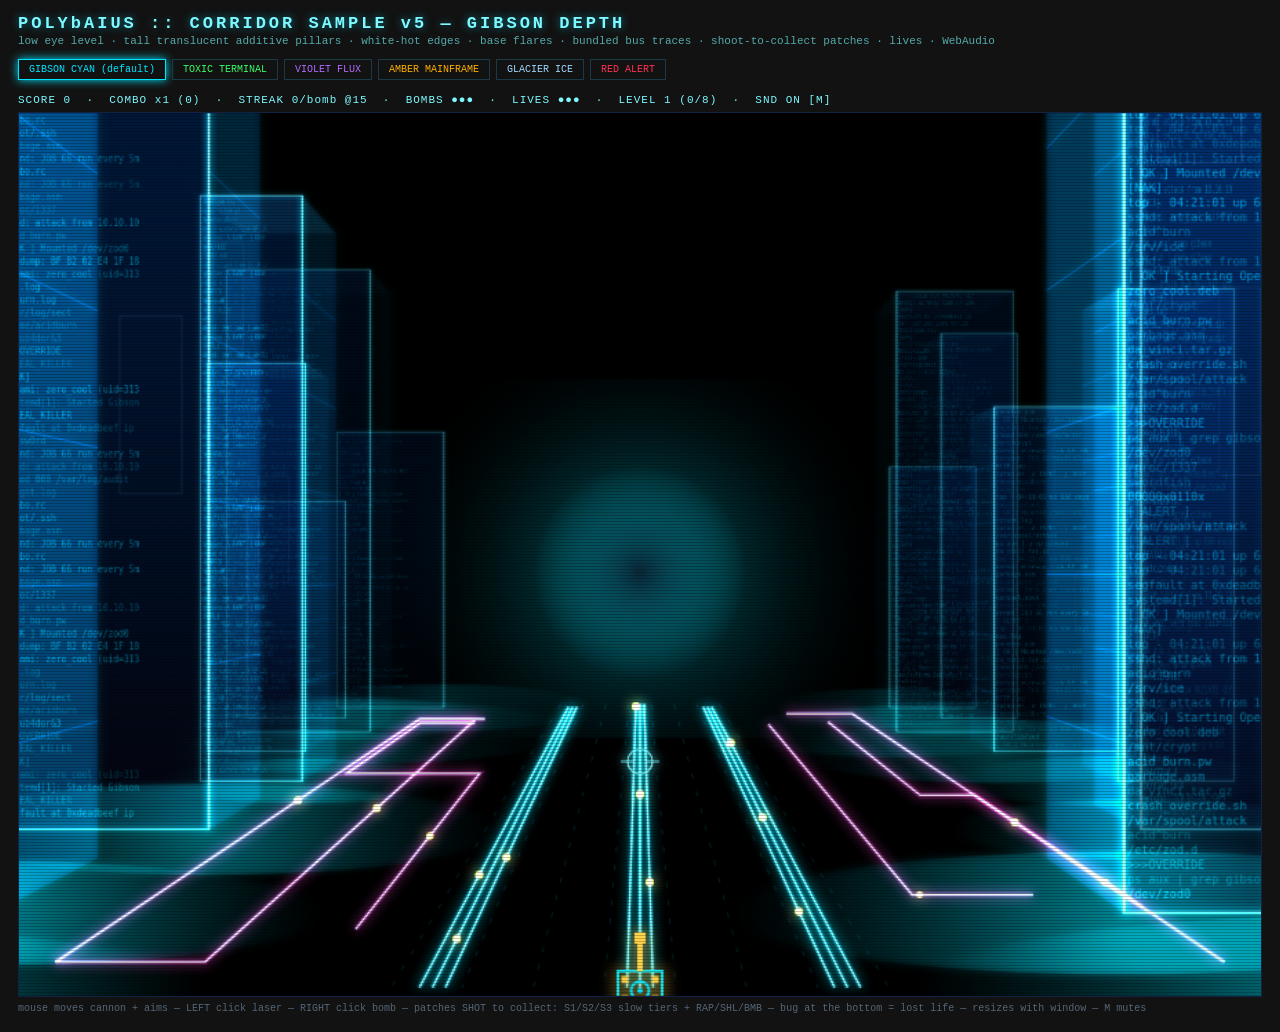
==== commit 01194cb2: "samples: v5 bug visibility — dark underlay halo + filled body parts; docs: D8 decided, D18 hosting v" ====
--- a/samples/corridor-sample-v5.html
+++ b/samples/corridor-sample-v5.html
@@ -231,25 +231,45 @@
 // ================= drawing =================
 function drawBug(x,y,s,type,t,col){
   ctx.save();ctx.translate(x,y);ctx.scale(s,s);
-  ctx.strokeStyle=col;ctx.fillStyle=col;ctx.lineWidth=1.4/s;ctx.shadowColor=col;ctx.shadowBlur=9/s;
-  ctx.beginPath();
-  for(let i=0;i<6;i++){const side=i<3?-1:1,k=i%3,bx=(k-1)*6,by=side*3;
-    ctx.moveTo(bx,by);ctx.lineTo(bx+Math.sin(t*9+i*2)*2,by+side*(4+k));
-    ctx.lineTo(bx+Math.sin(t*9+i*2)*2+Math.sin(t*9+i)*3,by+side*(8+k));}
-  ctx.stroke();
-  if(type==="rootkit"){const f=Math.sin(t*6)*3;
-    ctx.beginPath();ctx.moveTo(-9,-2+f);ctx.lineTo(0,3);ctx.lineTo(-9,8+f);
-    ctx.moveTo(9,-2-f);ctx.lineTo(0,3);ctx.lineTo(9,8-f);ctx.stroke();}
-  else if(type==="voltworm"){ctx.beginPath();
-    for(let a=0;a<=Math.PI*2;a+=.3){const r=5+Math.sin(a*3+t*7)*2;
-      a===0?ctx.moveTo(Math.cos(a)*r,Math.sin(a)*r*.8):ctx.lineTo(Math.cos(a)*r,Math.sin(a)*r*.8);}
-    ctx.stroke();ctx.beginPath();ctx.arc(0,0,1.6,0,7);ctx.fill();}
-  else if(type==="tanglebug"){ctx.beginPath();ctx.arc(0,0,3.2,0,7);ctx.fill();
-    for(let i=0;i<7;i++){const a=i/7*Math.PI*2;ctx.beginPath();ctx.moveTo(Math.cos(a)*3,Math.sin(a)*3);
-      ctx.lineTo(Math.cos(a)*(7+Math.sin(t*9+i)*2),Math.sin(a)*(7+Math.sin(t*9+i)*2));ctx.stroke();}}
-  else{ctx.beginPath();ctx.moveTo(0,-7);ctx.lineTo(6,0);ctx.lineTo(0,7);ctx.lineTo(-6,0);ctx.closePath();ctx.stroke();
-    ctx.beginPath();ctx.moveTo(-3,0);ctx.lineTo(0,-3);ctx.lineTo(3,0);ctx.lineTo(0,3);ctx.closePath();ctx.stroke();}
-  ctx.beginPath();ctx.moveTo(-2,-4);ctx.lineTo(-4+Math.sin(t*9),-9);ctx.moveTo(2,-4);ctx.lineTo(4+Math.sin(t*9+2),-9);ctx.stroke();
+  const paint=(c,fill,lw,blur)=>{
+    ctx.strokeStyle=c; ctx.fillStyle=c; ctx.lineWidth=lw;
+    ctx.shadowColor=c; ctx.shadowBlur=blur;
+    // legs
+    ctx.beginPath();
+    for(let i=0;i<6;i++){const side=i<3?-1:1,k=i%3,bx=(k-1)*6,by=side*3;
+      ctx.moveTo(bx,by);ctx.lineTo(bx+Math.sin(t*9+i*2)*2,by+side*(4+k));
+      ctx.lineTo(bx+Math.sin(t*9+i*2)*2+Math.sin(t*9+i)*3,by+side*(8+k));}
+    ctx.stroke();
+    if(type==="rootkit"){const f=Math.sin(t*6)*3;
+      ctx.beginPath();
+      ctx.moveTo(-9,-2+f);ctx.lineTo(0,3);ctx.lineTo(-9,8+f);ctx.closePath();
+      ctx.moveTo(9,-2-f);ctx.lineTo(0,3);ctx.lineTo(9,8-f);ctx.closePath();
+      if(fill){ctx.globalAlpha=.85;ctx.fill();ctx.globalAlpha=1;}
+      ctx.stroke();}
+    else if(type==="voltworm"){ctx.beginPath();
+      for(let a=0;a<=Math.PI*2;a+=.3){const r=5+Math.sin(a*3+t*7)*2;
+        a===0?ctx.moveTo(Math.cos(a)*r,Math.sin(a)*r*.8):ctx.lineTo(Math.cos(a)*r,Math.sin(a)*r*.8);}
+      ctx.closePath();
+      if(fill){ctx.globalAlpha=.45;ctx.fill();ctx.globalAlpha=1;}
+      ctx.stroke();
+      ctx.beginPath();ctx.arc(0,0,2.2,0,7);ctx.fill();}
+    else if(type==="tanglebug"){ctx.beginPath();
+      for(let i=0;i<7;i++){const a=i/7*Math.PI*2;ctx.moveTo(Math.cos(a)*3,Math.sin(a)*3);
+        ctx.lineTo(Math.cos(a)*(7+Math.sin(t*9+i)*2),Math.sin(a)*(7+Math.sin(t*9+i)*2));}
+      ctx.stroke();
+      ctx.beginPath();ctx.arc(0,0,4,0,7);
+      if(fill){ctx.globalAlpha=.9;ctx.fill();ctx.globalAlpha=1;}
+      ctx.stroke();}
+    else{ctx.beginPath();ctx.moveTo(0,-7);ctx.lineTo(6,0);ctx.lineTo(0,7);ctx.lineTo(-6,0);ctx.closePath();
+      if(fill){ctx.globalAlpha=.5;ctx.fill();ctx.globalAlpha=1;}
+      ctx.stroke();
+      ctx.beginPath();ctx.moveTo(-3,0);ctx.lineTo(0,-3);ctx.lineTo(3,0);ctx.lineTo(0,3);ctx.closePath();ctx.stroke();}
+    // antennae
+    ctx.beginPath();ctx.moveTo(-2,-4);ctx.lineTo(-4+Math.sin(t*9),-9);
+    ctx.moveTo(2,-4);ctx.lineTo(4+Math.sin(t*9+2),-9);ctx.stroke();
+  };
+  paint("rgba(0,0,0,.85)",false,5.5/s,7/s);  // dark underlay halo → contrast on bright faces
+  paint(col,true,2.2/s,10/s);                // neon pass with filled body parts
   ctx.restore();
 }
 function drawPatch(x,y,s,type){
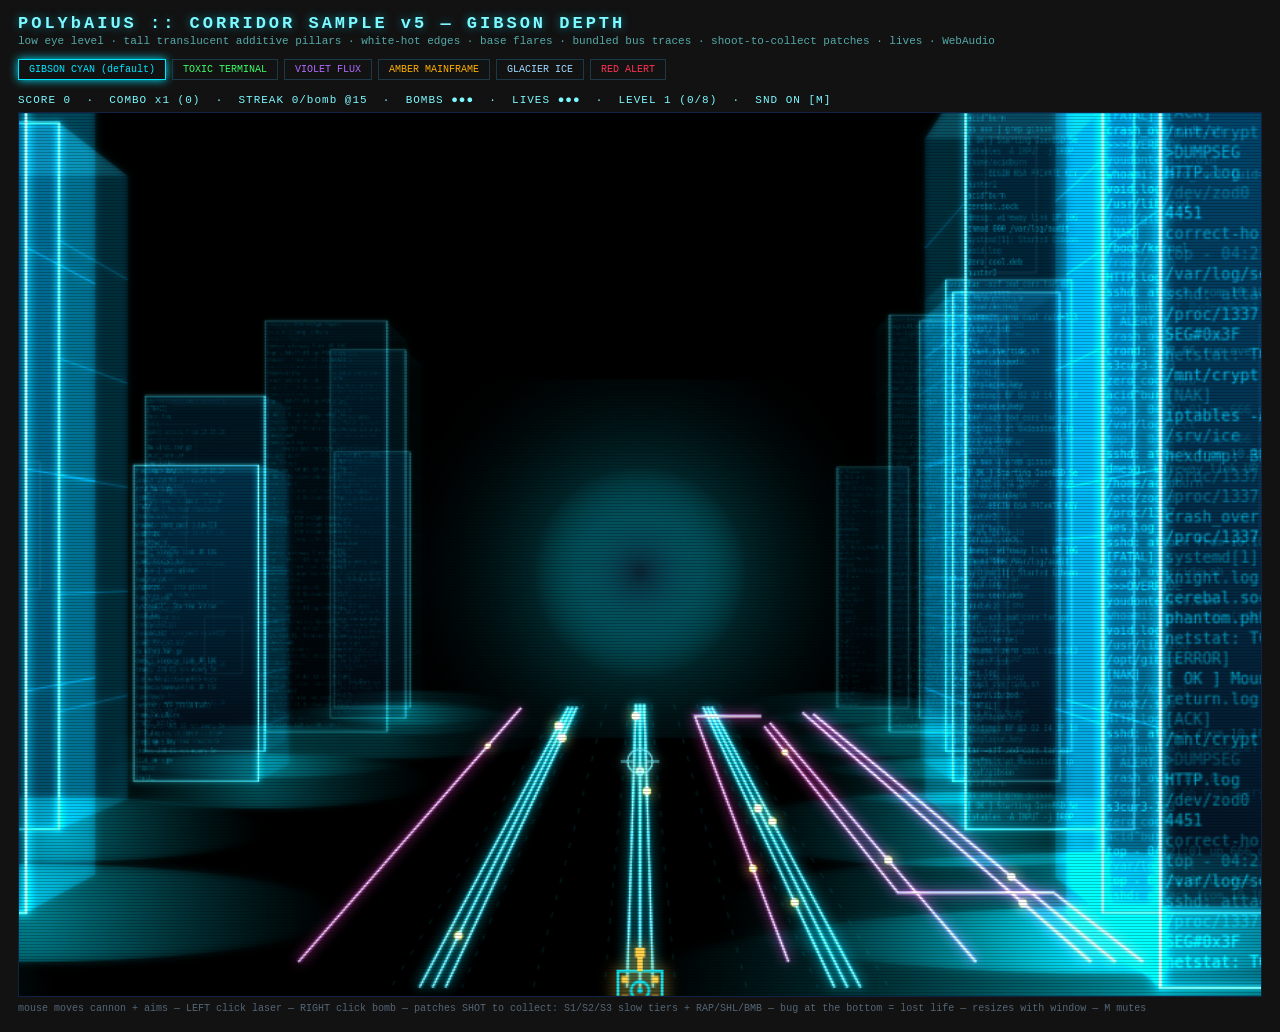
==== commit f9ca201b: "samples: v5 shorter cannon barrel (laser origin follows muzzle)" ====
--- a/samples/corridor-sample-v5.html
+++ b/samples/corridor-sample-v5.html
@@ -296,8 +296,8 @@
   ctx.beginPath();ctx.arc(0,2,6.5,0,7);ctx.stroke();
   ctx.beginPath();ctx.arc(0,2,2,0,7);ctx.fillStyle=AC;ctx.fill();
   ctx.strokeStyle=A;ctx.lineWidth=4;
-  ctx.beginPath();ctx.moveTo(0,-12);ctx.lineTo(0,-34);ctx.stroke();
-  ctx.fillStyle=A;ctx.fillRect(-4,-40,8,8);
+  ctx.beginPath();ctx.moveTo(0,-12);ctx.lineTo(0,-24);ctx.stroke();
+  ctx.fillStyle=A;ctx.fillRect(-3.5,-29,7,7);
   ctx.restore();
 }
 function boom(x,y,col,n){ for(let i=0;i<(n||10);i++) parts.push({x,y,vx:(Math.random()-.5)*180,vy:(Math.random()-.5)*180,life:.5,col}); }
@@ -311,10 +311,10 @@
 cv.addEventListener("mousedown",e=>{
   if(gameOver){ if(overPhase==="table") resetGame(); return; }
   if(e.button===0){
-    const dx=mouse.x-cannonScreen.x, dy=mouse.y-(cannonScreen.y-24), m=Math.hypot(dx,dy)||1;
+    const dx=mouse.x-cannonScreen.x, dy=mouse.y-(cannonScreen.y-18), m=Math.hypot(dx,dy)||1;
     const angles= rapidT>0 ? [-.12,0,.12] : [0];
     angles.forEach(a=>{ const ca=Math.cos(a),sa=Math.sin(a);
-      shots.push({x:cannonScreen.x,y:cannonScreen.y-24,px:cannonScreen.x,py:cannonScreen.y-24,
+      shots.push({x:cannonScreen.x,y:cannonScreen.y-18,px:cannonScreen.x,py:cannonScreen.y-18,
         vx:(dx*ca-dy*sa)/m*1500, vy:(dx*sa+dy*ca)/m*1500}); });
     sfx.laser();
   }
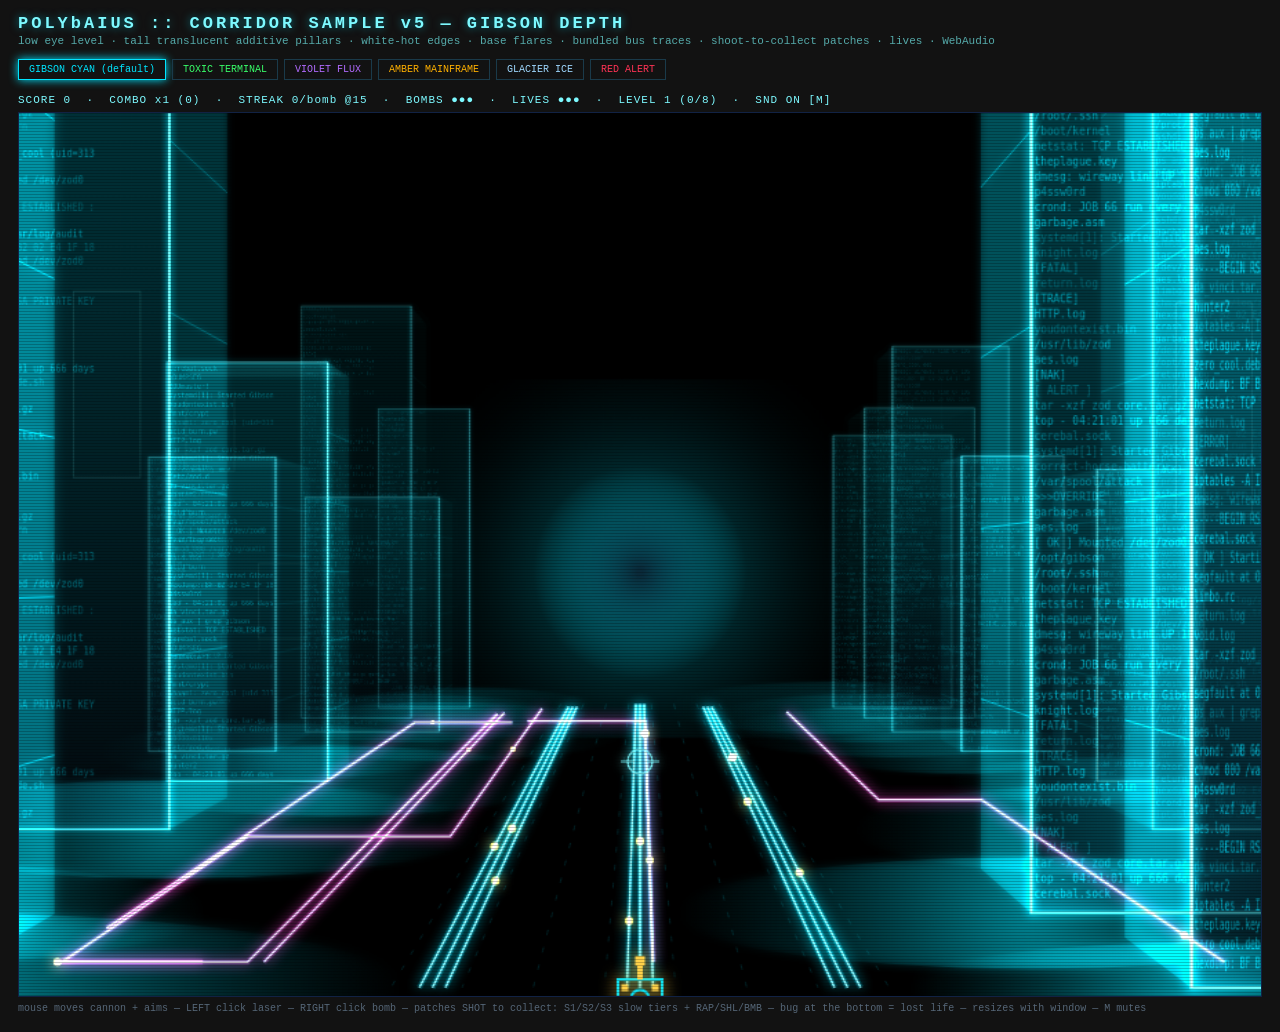
==== commit b453a4fa: "docs: README graphics (gameplay shot, enemy codex), gameplay walkthrough; v0.1.1" ====
--- a/samples/corridor-sample-v5.html
+++ b/samples/corridor-sample-v5.html
@@ -331,7 +331,7 @@
   const targetLat=Math.max(-.85,Math.min(.85,(mouse.x-CX)/430));
   cannonLat+=(targetLat-cannonLat)*Math.min(1,dt*10);
   const CANNONP=P(cannonLat,1);
-  cannonScreen.x=CANNONP.x; cannonScreen.y=CANNONP.y;
+  cannonScreen.x=CANNONP.x; cannonScreen.y=CANNONP.y+6+(cannonYOff||0);
 
   function rampSpeed(){ return (.065+Math.min(.30,totalKills*.0024))*slowFactor; }
 
@@ -526,9 +526,29 @@
     `  ·  BOMBS ${"●".repeat(bombs)}  ·  LIVES ${"●".repeat(Math.max(0,lives))}`+
     (fx?`  ·  ${fx}`:"")+
     `  ·  LEVEL ${level} (${waveKills}/${waveNeed})  ·  ${muted?"MUTED":"SND ON [M]"}`;
-  requestAnimationFrame(loop);
-}
-requestAnimationFrame(loop);
+  if(!window.PHOTO) requestAnimationFrame(loop);
+}
+// photo mode for documentation screenshots (?photo)
+if(location.search.includes("photo")){
+  // bare frame: hide page chrome so the canvas fills the window exactly
+  document.body.style.padding="0";
+  ["h1",".sub","#pals","#hud"].forEach(s=>document.querySelectorAll(s).forEach(e=>e.style.display="none"));
+  var cannonYOff=-42; // lift cannon into frame for the shot
+  spawnT=99999; patchT=99999;
+  [["rootkit",.45,3],["voltworm",.62,4],["tanglebug",.78,3],["hive",.9,5],
+   ["rootkit",.3,6],["voltworm",.5,7],["tanglebug",.66,1]].forEach((d,i)=>{
+    bugs.push({lane:d[2],t:d[1],type:d[0],ph:i*1.3,x:0,y:0}); });
+  patches.push({lane:2,t:.55,ph:0,x:0,y:0,type:PATCH_TYPES[0]});
+  patches.push({lane:6,t:.4,ph:2,x:0,y:0,type:PATCH_TYPES[1]});
+  patches.push({lane:4,t:.28,ph:4,x:0,y:0,type:PATCH_TYPES[3]});
+  score=4850; combo=7; streak=9; bombs=3; lives=3; level=3; waveKills=4; waveNeed=11; totalKills=58;
+  shots.push({x:CX,y:H*.72,px:CX-5,py:H*.76,vx:0,vy:-1500});
+  // deterministic capture: run a few simulation frames synchronously, then freeze
+  window.PHOTO=true;
+  setTimeout(function(){ last=performance.now();
+    for(var i=0;i<10;i++) loop(last+i*16.7); }, 300);
+}
+if(!location.search.includes("photo")) requestAnimationFrame(loop);
 </script>
 </body>
 </html>
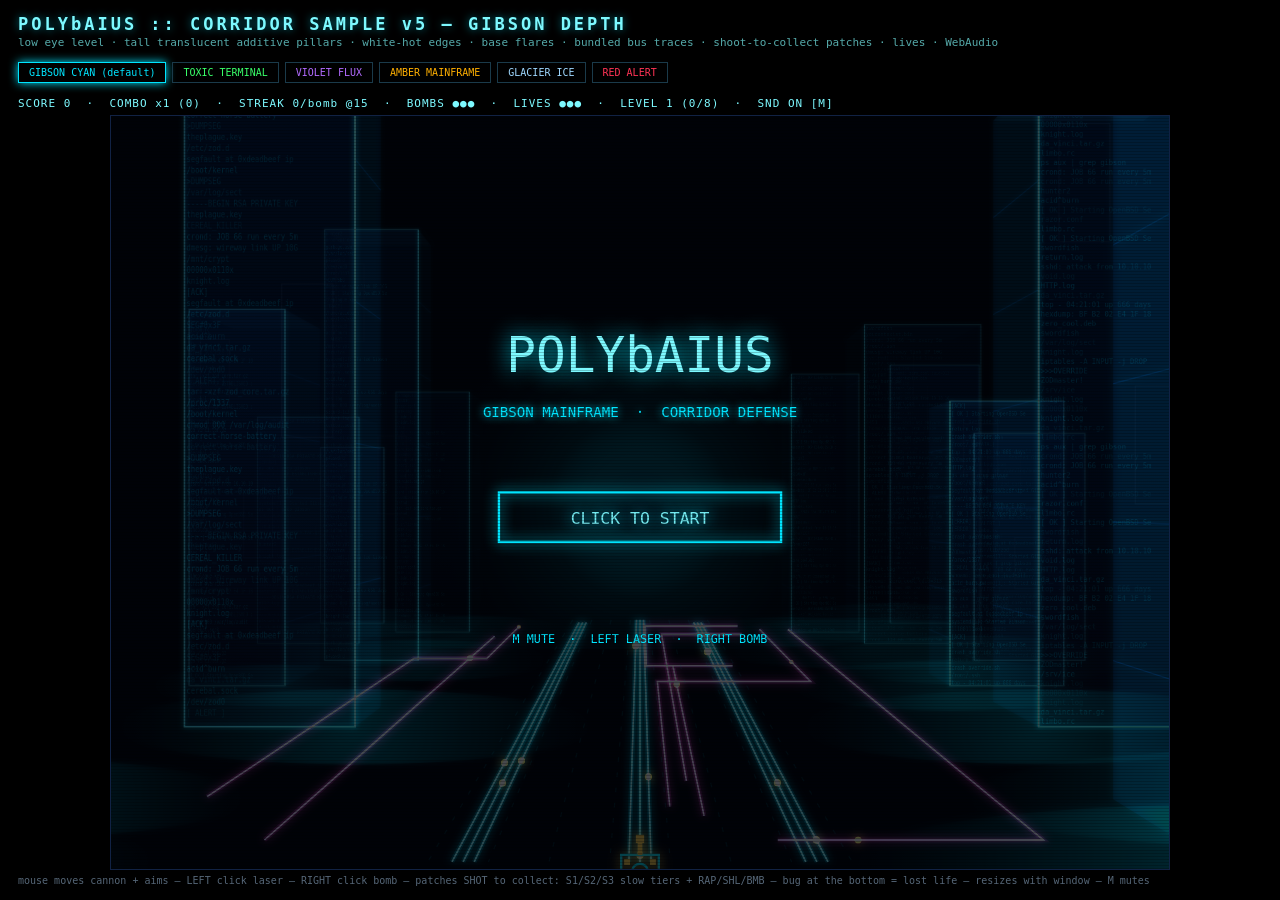
==== commit 38c677be: "dev: start overlay, letterbox HiDPI scale, render-loop cache Add an arcade title screen so the corri" ====
--- a/samples/corridor-sample-v5.html
+++ b/samples/corridor-sample-v5.html
@@ -5,18 +5,22 @@
 <title>PolybAIus — Corridor Sample v5 (Gibson depth)</title>
 <style>
   :root { color-scheme: dark; }
-  html,body { margin:0; padding:0; background:transparent; color:#cfe; }
-  body { font-family:"JetBrains Mono","Fira Code",monospace; padding:14px 18px; }
-  h1 { font-size:17px; letter-spacing:3px; color:#7df9ff; text-shadow:0 0 8px #00e5ff88; margin:0 0 2px; }
-  .sub { font-size:11px; color:#5aa; margin-bottom:12px; }
+  html,body { margin:0; padding:0; background:#000; color:#cfe; height:100%; overflow:hidden; }
+  body { font-family:"JetBrains Mono","Fira Code",monospace; padding:14px 18px; box-sizing:border-box;
+    display:flex; flex-direction:column; min-height:100%; }
+  h1 { font-size:17px; letter-spacing:3px; color:#7df9ff; text-shadow:0 0 8px #00e5ff88; margin:0 0 2px; flex:0 0 auto; }
+  .sub { font-size:11px; color:#5aa; margin-bottom:12px; flex:0 0 auto; }
   .pal { display:inline-block; border:1px solid #1a3a4a; padding:4px 10px; margin:0 6px 6px 0; cursor:pointer; font-size:10px; }
   .pal.sel { border-color:currentColor; box-shadow:0 0 10px currentColor; }
-  #wrap { position:relative; border:1px solid #124; cursor:none; max-width:100%; }
-  #cv { display:block; width:100%; height:auto; }
+  #pals { flex:0 0 auto; }
+  #hud { font-size:11px; color:#7df9ff; margin:8px 0 6px; letter-spacing:1px; white-space:pre; flex:0 0 auto; }
+  /* wrap is the letterbox stage: remaining viewport after chrome, canvas centered inside */
+  #wrap { flex:1 1 auto; min-height:0; width:100%; display:flex; align-items:center; justify-content:center; }
+  #board { position:relative; border:1px solid #124; cursor:none; line-height:0; flex:0 0 auto; }
+  #cv { display:block; }
   #scan { position:absolute; inset:0; pointer-events:none;
     background:repeating-linear-gradient(0deg, rgba(0,0,0,.22) 0 1px, transparent 1px 3px); }
-  #hud { font-size:11px; color:#7df9ff; margin:8px 0 6px; letter-spacing:1px; white-space:pre; }
-  .hint { font-size:10px; color:#567; margin-top:6px; }
+  .hint { font-size:10px; color:#567; margin-top:6px; flex:0 0 auto; }
 </style>
 </head>
 <body>
@@ -24,7 +28,7 @@
 <div class="sub">low eye level · tall translucent additive pillars · white-hot edges · base flares · bundled bus traces · shoot-to-collect patches · lives · WebAudio</div>
 <div id="pals"></div>
 <div id="hud"></div>
-<div id="wrap"><canvas id="cv" width="900" height="640"></canvas><div id="scan"></div></div>
+<div id="wrap"><div id="board"><canvas id="cv" width="900" height="640"></canvas><div id="scan"></div></div></div>
 <div class="hint">mouse moves cannon + aims — LEFT click laser — RIGHT click bomb — patches SHOT to collect: S1/S2/S3 slow tiers + RAP/SHL/BMB — bug at the bottom = lost life — resizes with window — M mutes</div>
 
 <script>
@@ -49,7 +53,7 @@
 PALETTES.forEach((p,i)=>{
   const d=document.createElement("span"); d.className="pal"+(i?"":" sel"); d.style.color=p.web;
   d.textContent=p.name;
-  d.onclick=()=>{PAL=p;document.querySelectorAll(".pal").forEach(x=>x.classList.remove("sel"));d.classList.add("sel");};
+  d.onclick=()=>{PAL=p;document.querySelectorAll(".pal").forEach(x=>x.classList.remove("sel"));d.classList.add("sel"); sceneryDirty=true;};
   palsDiv.appendChild(d);
 });
 
@@ -65,12 +69,42 @@
 
 // ================= canvas / projection =================
 // low eye level: horizon just above mid-frame, floor at the bottom edge
+// Logical game space stays 900x640; the backing store is CSS size x DPR (see fitCanvas).
 const cv=document.getElementById("cv"),ctx=cv.getContext("2d");
-const W=cv.width,H=cv.height,CX=W/2;
+const W=900,H=640,CX=W/2;
 const HORIZON=H*.52, FLOOR=H-6, VPX=CX;
+let scaleX=1, scaleY=1, sceneryDirty=true;
 function persp(t){ return 1/(1+(1-t)*2.2); }        // t 0(far)..1(near) → .31..1
 function P(lat,t){ const s=persp(t);
   return { x:VPX+lat*430*s, y:HORIZON+(FLOOR-HORIZON)*s, s }; }
+
+// Letterbox 900x640 into #wrap (remaining viewport after chrome) and size the backing
+// store at device pixels so large / high-DPR screens stay sharp. Cap ~2560 px wide.
+function fitCanvas(){
+  const wrapEl=document.getElementById("wrap");
+  const availW=Math.max(50, wrapEl.clientWidth);
+  const availH=Math.max(50, wrapEl.clientHeight);
+  const cssScale=Math.min(availW/W, availH/H);
+  const cssW=Math.max(1, Math.floor(W*cssScale));
+  const cssH=Math.max(1, Math.floor(H*cssScale));
+  const dpr=window.devicePixelRatio||1;
+  const capDpr=Math.min(dpr, 2560/cssW);
+  const bufW=Math.max(1, Math.round(cssW*capDpr));
+  const bufH=Math.max(1, Math.round(cssH*capDpr));
+  if(cv.width!==bufW || cv.height!==bufH){
+    cv.width=bufW; cv.height=bufH;
+    sceneryDirty=true; // canvas buffer reset drops GPU state; rebuild glow cache
+  }
+  if(cv.style.width!==cssW+"px") cv.style.width=cssW+"px";
+  if(cv.style.height!==cssH+"px") cv.style.height=cssH+"px";
+  scaleX=bufW/W; scaleY=bufH/H;
+}
+function bindResize(){
+  addEventListener("resize", fitCanvas);
+  if(typeof ResizeObserver!=="undefined"){
+    new ResizeObserver(fitCanvas).observe(document.getElementById("wrap"));
+  }
+}
 
 // ================= color helpers =================
 function hue(hex,deg){
@@ -98,6 +132,14 @@
     g.fillText(tw.lines[i%tw.lines.length].slice(0,26),3,12+i*13);
   }
   tw.tex=c;
+}
+function bakeTrace(tr){
+  // Pre-project static trace geometry once per world so the hot loop does not remap P() per pulse.
+  const pts=tr.pts.map(p=>P(p[0],p[1]));
+  tr.screen=pts;
+  const segs=[]; let total=0;
+  for(let i=1;i<pts.length;i++){ const L=Math.hypot(pts[i].x-pts[i-1].x,pts[i].y-pts[i-1].y); segs.push(L); total+=L; }
+  tr.segLen=segs; tr.totalLen=total;
 }
 function genWorld(){
   towers=[]; traces=[]; pulses=[];
@@ -133,13 +175,13 @@
     if(t<.6) pts.push([lat,.72+Math.random()*.25]);
     traces.push({pts});
   }
+  traces.forEach(bakeTrace);
   pulses=traces.map((_,i)=>({tr:i,u:Math.random(),sp:.12+Math.random()*.2}));
   hueShift=(Math.floor(Math.random()*5)-2)*14;
+  sceneryDirty=true;
 }
 function tracePoint(tr,u){
-  const pts=traces[tr].pts.map(p=>P(p[0],p[1]));
-  let total=0; const segs=[];
-  for(let i=1;i<pts.length;i++){ const L=Math.hypot(pts[i].x-pts[i-1].x,pts[i].y-pts[i-1].y); segs.push(L); total+=L; }
+  const pts=traces[tr].screen, segs=traces[tr].segLen, total=traces[tr].totalLen;
   let d=u*total;
   for(let i=1;i<pts.length;i++){
     if(d<=segs[i-1]){ const f=d/(segs[i-1]||1);
@@ -156,6 +198,7 @@
 let spawnT=2.2,patchT=9,mouse={x:CX,y:H-170},flash=0,bombFx=0,nextStreak=15,cannonLat=0;
 let slowT=0,slowFactor=1,rapidT=0,shield=false,gameOver=false;
 let cannonScreen={x:CX,y:FLOOR+10};
+let started=false, titleCool=0, cannonYOff=0;
 const N=8, LANE_SP=.12;
 const BASE={rootkit:100,voltworm:150,tanglebug:200,hive:250};
 const PATCH_TYPES=[
@@ -182,6 +225,15 @@
   score=0;combo=0;streak=0;bombs=3;lives=3;level=1;waveKills=0;waveNeed=8;totalKills=0;
   spawnT=2.2;patchT=9;slowT=0;slowFactor=1;rapidT=0;shield=false;gameOver=false;nextStreak=15;genWorld();
 }
+function beginPlay(){
+  started=true;
+  try{ audio().resume(); }catch(e){}
+}
+function returnToTitle(){
+  resetGame();
+  started=false;
+  titleCool=.35; // swallow the dismiss click so a double-click does not auto-start
+}
 
 // ================= high scores (localStorage, arcade style: D3/D12) =================
 let hs=[]; try{ hs=JSON.parse(localStorage.getItem("polybaius.hiscores")||"[]"); }catch(e){ hs=[]; }
@@ -221,11 +273,16 @@
 };
 addEventListener("keydown",e=>{
   if(e.code==="KeyM") muted=!muted;
+  if(!started){
+    if(titleCool>0) return;
+    if(e.code==="Enter"||e.code==="Space"){ e.preventDefault(); beginPlay(); }
+    return;
+  }
   if(gameOver && overPhase==="entry"){
     if(/^[a-zA-Z0-9]$/.test(e.key) && entryBuf.length<3){ entryBuf+=e.key.toUpperCase(); }
     else if(e.code==="Backspace"){ entryBuf=entryBuf.slice(0,-1); }
     else if(e.code==="Enter" && entryBuf.length>0){ saveScore(entryBuf); overPhase="table"; }
-  } else if(gameOver && overPhase==="table" && (e.code==="Enter"||e.code==="Space")){ resetGame(); }
+  } else if(gameOver && overPhase==="table" && (e.code==="Enter"||e.code==="Space")){ e.preventDefault(); returnToTitle(); }
 });
 
 // ================= drawing =================
@@ -268,15 +325,16 @@
     ctx.beginPath();ctx.moveTo(-2,-4);ctx.lineTo(-4+Math.sin(t*9),-9);
     ctx.moveTo(2,-4);ctx.lineTo(4+Math.sin(t*9+2),-9);ctx.stroke();
   };
-  paint("rgba(0,0,0,.85)",false,5.5/s,7/s);  // dark underlay halo → contrast on bright faces
-  paint(col,true,2.2/s,10/s);                // neon pass with filled body parts
+  paint("rgba(0,0,0,.85)",false,5.5/s,0);  // underlay: thick dark stroke already contrasts; skip shadowBlur
+  // neon glow only on near sprites: far ones are tiny and shadowBlur is wasted GPU fill
+  paint(col,true,2.2/s, s>1.2?10/s:0);
   ctx.restore();
 }
 function drawPatch(x,y,s,type){
   const col=type.col;
   ctx.save();ctx.translate(x,y);ctx.scale(s,s);
   ctx.strokeStyle=col;ctx.fillStyle=col;ctx.lineWidth=1.6/s;
-  ctx.shadowColor=col;ctx.shadowBlur=10/s;
+  ctx.shadowColor=col; ctx.shadowBlur=s>0.8?10/s:0; // skip glow on distant chips
   ctx.translate(0,Math.sin(performance.now()/300)*1.5/s);
   ctx.strokeRect(-8,-8,16,16);
   ctx.strokeRect(-4.5,-8,9,5);
@@ -302,6 +360,113 @@
 }
 function boom(x,y,col,n){ for(let i=0;i<(n||10);i++) parts.push({x,y,vx:(Math.random()-.5)*180,vy:(Math.random()-.5)*180,life:.5,col}); }
 
+// Scenery cache: towers + floor traces + lane guides are static between world/palette/resize.
+// Baking them (with their expensive shadowBlur) once avoids per-frame gradient + blur cost.
+const scenery=document.createElement("canvas");
+const sctx=scenery.getContext("2d");
+function buildScenery(){
+  scenery.width=cv.width; scenery.height=cv.height;
+  const c=sctx;
+  c.setTransform(scaleX,0,0,scaleY,0,0);
+  c.fillStyle="#000"; c.fillRect(0,0,W,H);
+  const vg=c.createRadialGradient(VPX,HORIZON,2,VPX,HORIZON,190);
+  vg.addColorStop(0,"#0a2a3a"); vg.addColorStop(.4,PAL.web+"2a"); vg.addColorStop(1,"#0000");
+  c.fillStyle=vg; c.fillRect(VPX-190,HORIZON-140,380,260);
+
+  towers.forEach(tw=>{
+    const side=tw.side, fog=Math.max(.25,tw.t);
+    const t2=Math.max(.05,tw.t-tw.d);
+    const nL=P(tw.lat-tw.w/2,tw.t), nR=P(tw.lat+tw.w/2,tw.t);
+    const fL=P(tw.lat-tw.w/2,t2),   fR=P(tw.lat+tw.w/2,t2);
+    const wdt=nR.x-nL.x; if(wdt<3) return;
+    const gy=nL.y, topY=gy-tw.h*nL.s;
+    const gyF=fL.y, topYF=gyF-tw.h*fL.s;
+    const innerNear= side===-1? nR:nL, innerFar= side===-1? fR:fL;
+
+    let fg=c.createLinearGradient(0,topY,0,gy);
+    fg.addColorStop(0,towerCol(PAL.web,.34*fog)); fg.addColorStop(1,towerCol("#061520",.55*fog));
+    c.fillStyle=fg; c.fillRect(nL.x,topY,wdt,gy-topY);
+    c.globalCompositeOperation="lighter";
+    c.globalAlpha=.75*fog;
+    c.drawImage(tw.tex, nL.x, topY, wdt, gy-topY);
+    c.globalAlpha=1; c.globalCompositeOperation="source-over";
+    c.strokeStyle=towerCol(PAL.text,.5*fog); c.lineWidth=1;
+    for(let pI=0;pI<2;pI++){
+      const px=nL.x+wdt*(.12+pI*.45), pw2=wdt*.3, py=topY+(gy-topY)*(.08+pI*.4), ph2=(gy-topY)*.18;
+      c.globalAlpha=.5*fog; c.strokeRect(px,py,pw2,ph2);
+    }
+    c.globalAlpha=1;
+    c.globalCompositeOperation="lighter";
+    c.strokeStyle=PAL.text; c.lineWidth=Math.max(.6,2.2*nL.s); c.globalAlpha=.9*fog;
+    c.shadowColor=PAL.web; c.shadowBlur=8*nL.s;
+    c.strokeRect(nL.x,topY,wdt,gy-topY);
+    c.beginPath(); c.moveTo(innerNear.x,gy); c.lineTo(innerNear.x,topY); c.stroke();
+    c.beginPath();
+    c.moveTo(nL.x,topY); c.lineTo(nR.x,topY); c.lineTo(fR.x,topYF); c.lineTo(fL.x,topYF);
+    c.closePath();
+    c.fillStyle=towerCol(PAL.text,.16*fog); c.fill();
+    c.beginPath();
+    c.moveTo(innerNear.x,gy); c.lineTo(innerNear.x,topY);
+    c.lineTo(innerFar.x,topYF); c.lineTo(innerFar.x,gyF);
+    c.closePath();
+    c.fillStyle=towerCol(PAL.web,.24*fog); c.fill();
+    c.strokeStyle=towerCol(PAL.web,.5*fog); c.lineWidth=1;
+    for(let sI=1;sI<6;sI++){ const f=sI/6;
+      c.beginPath();
+      c.moveTo(innerNear.x, topY+(gy-topY)*f);
+      c.lineTo(innerFar.x, topYF+(gyF-topYF)*f);
+      c.stroke();
+    }
+    const bf=c.createRadialGradient(innerNear.x,gy,1,innerNear.x,gy,wdt*1.4);
+    bf.addColorStop(0,PAL.web+"66"); bf.addColorStop(1,"#0000");
+    c.globalAlpha=.8*fog; c.fillStyle=bf;
+    c.beginPath(); c.ellipse(innerNear.x,gy,wdt*1.4,wdt*.22,0,0,7); c.fill();
+    c.globalAlpha=1; c.shadowBlur=0; c.globalCompositeOperation="source-over";
+  });
+
+  c.globalCompositeOperation="lighter";
+  traces.forEach(tr=>{
+    const pts=tr.screen;
+    c.strokeStyle=tr.bus? PAL.web : PAL.trace; c.globalAlpha=.22; c.lineWidth=4;
+    c.shadowColor=c.strokeStyle; c.shadowBlur=9;
+    c.beginPath(); pts.forEach((p,k)=>k===0?c.moveTo(p.x,p.y):c.lineTo(p.x,p.y)); c.stroke();
+    c.globalAlpha=.85; c.lineWidth=1.3; c.strokeStyle="#bfefff";
+    c.beginPath(); pts.forEach((p,k)=>k===0?c.moveTo(p.x,p.y):c.lineTo(p.x,p.y)); c.stroke();
+    c.shadowBlur=0; c.globalAlpha=1;
+  });
+  c.globalCompositeOperation="source-over";
+
+  c.strokeStyle=PAL.web; c.lineWidth=1;
+  for(let i=0;i<N;i++){ const lat=(i-(N-1)/2)*LANE_SP;
+    const a=P(lat,.02), b2=P(lat,1);
+    c.globalAlpha=.15; c.setLineDash([4,9]);
+    c.beginPath(); c.moveTo(a.x,a.y); c.lineTo(b2.x,b2.y); c.stroke();
+  }
+  c.setLineDash([]); c.globalAlpha=1;
+  sceneryDirty=false;
+}
+
+function drawStartOverlay(t){
+  ctx.fillStyle="rgba(0,4,10,.72)"; ctx.fillRect(0,0,W,H);
+  ctx.textAlign="center";
+  ctx.shadowColor=PAL.web; ctx.shadowBlur=22;
+  ctx.fillStyle=PAL.text; ctx.font="42px monospace";
+  ctx.fillText("POLYbAIUS",CX,H*.34);
+  ctx.shadowBlur=8;
+  ctx.font="12px monospace"; ctx.fillStyle=PAL.web;
+  ctx.fillText("GIBSON MAINFRAME  ·  CORRIDOR DEFENSE",CX,H*.40);
+  const pulse=.55+.45*Math.sin(t*4);
+  const bw=240, bh=42, bx=CX-bw/2, by=H*.50;
+  ctx.shadowBlur=14*pulse; ctx.strokeStyle=PAL.web; ctx.lineWidth=2;
+  ctx.strokeRect(bx,by,bw,bh);
+  ctx.globalAlpha=pulse; ctx.fillStyle=PAL.text; ctx.font="14px monospace";
+  ctx.fillText("CLICK TO START",CX,by+27);
+  ctx.globalAlpha=1; ctx.shadowBlur=0;
+  ctx.font="10px monospace"; ctx.fillStyle=PAL.web;
+  ctx.fillText("M MUTE  ·  LEFT LASER  ·  RIGHT BOMB",CX,H*.70);
+  ctx.textAlign="left";
+}
+
 // ================= input =================
 cv.addEventListener("mousemove",e=>{
   const r=cv.getBoundingClientRect();
@@ -309,7 +474,8 @@
   mouse.y=(e.clientY-r.top)*(H/r.height);
 });
 cv.addEventListener("mousedown",e=>{
-  if(gameOver){ if(overPhase==="table") resetGame(); return; }
+  if(!started){ if(titleCool>0) return; beginPlay(); return; }
+  if(gameOver){ if(overPhase==="table") returnToTitle(); return; }
   if(e.button===0){
     const dx=mouse.x-cannonScreen.x, dy=mouse.y-(cannonScreen.y-18), m=Math.hypot(dx,dy)||1;
     const angles= rapidT>0 ? [-.12,0,.12] : [0];
@@ -324,18 +490,25 @@
 cv.addEventListener("contextmenu",e=>e.preventDefault());
 
 // ================= loop =================
+const hudEl=document.getElementById("hud");
+let lastHud="";
 let last=performance.now();
 function loop(now){
   const dt=Math.min(.05,(now-last)/1000);last=now;const t=now/1000;
-
-  const targetLat=Math.max(-.85,Math.min(.85,(mouse.x-CX)/430));
-  cannonLat+=(targetLat-cannonLat)*Math.min(1,dt*10);
+  titleCool=Math.max(0,titleCool-dt);
+
+  if(started){
+    const targetLat=Math.max(-.85,Math.min(.85,(mouse.x-CX)/430));
+    cannonLat+=(targetLat-cannonLat)*Math.min(1,dt*10);
+  } else {
+    cannonLat=0;
+  }
   const CANNONP=P(cannonLat,1);
   cannonScreen.x=CANNONP.x; cannonScreen.y=CANNONP.y+6+(cannonYOff||0);
 
   function rampSpeed(){ return (.065+Math.min(.30,totalKills*.0024))*slowFactor; }
 
-  if(!gameOver){
+  if(started && !gameOver){
     spawnT-=dt; if(spawnT<=0){ spawnT=Math.max(.55, 2.2-totalKills*.014);
       const lane=Math.floor(Math.random()*N);
       bugs.push({lane,t:.02,type:["rootkit","voltworm","tanglebug","hive"][Math.floor(Math.random()*(totalKills>30?4:totalKills>12?3:1))],ph:Math.random()*7,x:0,y:0}); }
@@ -345,150 +518,82 @@
     rapidT=Math.max(0,rapidT-dt);
   }
 
-  bugs.forEach(b=>{ b.t+=dt*rampSpeed()*(b.type==="hive"?.75:1);
-    const lat=(b.lane-(N-1)/2)*LANE_SP + Math.sin(t*3+b.ph)*.04*b.t;
-    const p=P(lat,b.t); b.x=p.x; b.y=p.y; b.s=p.s; b.rad=15*p.s+4;
-    if(b.t>=1){ b.dead=true;
-      if(shield){ shield=false; boom(b.x,b.y,PAL.text,10); }
-      else { lives--; flash=1; resetChain(); sfx.breach(); boom(cannonScreen.x,cannonScreen.y-24,"#ff2244");
-             if(lives<=0) beginGameOver(); }
-    }});
-  bugs=bugs.filter(b=>!b.dead);
-  patches.forEach(p=>{ p.t+=dt*.055*p.type.drift;
-    const lat=(p.lane-(N-1)/2)*LANE_SP;
-    const q=P(lat,p.t); p.x=q.x; p.y=q.y; p.s=q.s; p.rad=14*q.s+4;
-    if(p.t>=1){ p.dead=true; boom(p.x,p.y,p.type.col,4); }});
-  patches=patches.filter(p=>!p.dead);
-  shots.forEach(s=>{ s.px=s.x; s.py=s.y; s.x+=s.vx*dt; s.y+=s.vy*dt;
-    const sweep=(o,rad)=>{ const dx=s.x-s.px, dy=s.y-s.py, L2=dx*dx+dy*dy||1;
-      let u=((o.x-s.px)*dx+(o.y-s.py)*dy)/L2; u=Math.max(0,Math.min(1,u));
-      return Math.hypot(o.x-(s.px+dx*u), o.y-(s.py+dy*u)) < rad+3; };
-    const hit=bugs.find(b=>sweep(b,b.rad));
-    const phit=patches.find(p=>sweep(p,p.rad));
-    if(hit){ hit.dead=true; waveKills++; totalKills++; combo++; streak++; bumpStreak(); sfx.hit();
-      score+=BASE[hit.type]*mult(); boom(hit.x,hit.y,PAL.bug[hit.type],12); s.dead=true; }
-    if(phit){ phit.dead=true; applyPatch(phit.type); boom(phit.x,phit.y,phit.type.col,8); s.dead=true; }});
-  shots=shots.filter(s=>{ if(s.dead)return false;
-    if(s.x<-40||s.x>W+40||s.y<-40||s.y>H+40){ resetChain(); return false; } return true; });
-  bugs=bugs.filter(b=>!b.dead);
-  parts.forEach(p=>{p.x+=p.vx*dt;p.y+=p.vy*dt;p.life-=dt;}); parts=parts.filter(p=>p.life>0);
-  pulses.forEach(p=>{ p.u=(p.u+dt*p.sp)%1; });
-  if(!gameOver && waveKills>=waveNeed){ waveKills=0; level++; waveNeed=8+level; genWorld(); }
-  flash=Math.max(0,flash-dt*3); bombFx=Math.max(0,bombFx-dt*1.5);
+  if(started){
+    bugs.forEach(b=>{ b.t+=dt*rampSpeed()*(b.type==="hive"?.75:1);
+      const lat=(b.lane-(N-1)/2)*LANE_SP + Math.sin(t*3+b.ph)*.04*b.t;
+      const p=P(lat,b.t); b.x=p.x; b.y=p.y; b.s=p.s; b.rad=15*p.s+4;
+      if(b.t>=1){ b.dead=true;
+        if(shield){ shield=false; boom(b.x,b.y,PAL.text,10); }
+        else { lives--; flash=1; resetChain(); sfx.breach(); boom(cannonScreen.x,cannonScreen.y-24,"#ff2244");
+               if(lives<=0) beginGameOver(); }
+      }});
+    bugs=bugs.filter(b=>!b.dead);
+    patches.forEach(p=>{ p.t+=dt*.055*p.type.drift;
+      const lat=(p.lane-(N-1)/2)*LANE_SP;
+      const q=P(lat,p.t); p.x=q.x; p.y=q.y; p.s=q.s; p.rad=14*q.s+4;
+      if(p.t>=1){ p.dead=true; boom(p.x,p.y,p.type.col,4); }});
+    patches=patches.filter(p=>!p.dead);
+    shots.forEach(s=>{ s.px=s.x; s.py=s.y; s.x+=s.vx*dt; s.y+=s.vy*dt;
+      const sweep=(o,rad)=>{ const dx=s.x-s.px, dy=s.y-s.py, L2=dx*dx+dy*dy||1;
+        let u=((o.x-s.px)*dx+(o.y-s.py)*dy)/L2; u=Math.max(0,Math.min(1,u));
+        return Math.hypot(o.x-(s.px+dx*u), o.y-(s.py+dy*u)) < rad+3; };
+      const hit=bugs.find(b=>sweep(b,b.rad));
+      const phit=patches.find(p=>sweep(p,p.rad));
+      if(hit){ hit.dead=true; waveKills++; totalKills++; combo++; streak++; bumpStreak(); sfx.hit();
+        score+=BASE[hit.type]*mult(); boom(hit.x,hit.y,PAL.bug[hit.type],12); s.dead=true; }
+      if(phit){ phit.dead=true; applyPatch(phit.type); boom(phit.x,phit.y,phit.type.col,8); s.dead=true; }});
+    shots=shots.filter(s=>{ if(s.dead)return false;
+      if(s.x<-40||s.x>W+40||s.y<-40||s.y>H+40){ resetChain(); return false; } return true; });
+    bugs=bugs.filter(b=>!b.dead);
+    parts.forEach(p=>{p.x+=p.vx*dt;p.y+=p.vy*dt;p.life-=dt;}); parts=parts.filter(p=>p.life>0);
+    pulses.forEach(p=>{ p.u=(p.u+dt*p.sp)%1; });
+    if(!gameOver && waveKills>=waveNeed){ waveKills=0; level++; waveNeed=8+level; genWorld(); }
+    flash=Math.max(0,flash-dt*3); bombFx=Math.max(0,bombFx-dt*1.5);
+  }
 
   // ================= render =================
-  ctx.fillStyle="#000";ctx.fillRect(0,0,W,H);
-  // vanishing core glow
-  const vg=ctx.createRadialGradient(VPX,HORIZON,2,VPX,HORIZON,190);
-  vg.addColorStop(0,"#0a2a3a"); vg.addColorStop(.4,PAL.web+"2a"); vg.addColorStop(1,"#0000");
-  ctx.fillStyle=vg; ctx.fillRect(VPX-190,HORIZON-140,380,260);
-
-  // ---- towers: translucent additive boxes, far → near ----
-  towers.forEach(tw=>{
-    const side=tw.side, fog=Math.max(.25,tw.t);          // depth fog factor
-    const t2=Math.max(.05,tw.t-tw.d);
-    const nL=P(tw.lat-tw.w/2,tw.t), nR=P(tw.lat+tw.w/2,tw.t);
-    const fL=P(tw.lat-tw.w/2,t2),   fR=P(tw.lat+tw.w/2,t2);
-    const wdt=nR.x-nL.x; if(wdt<3) return;
-    const gy=nL.y, topY=gy-tw.h*nL.s;
-    const gyF=fL.y, topYF=gyF-tw.h*fL.s;
-    const innerNear= side===-1? nR:nL, innerFar= side===-1? fR:fL;
-
-    // front face: dark translucent teal fill
-    let fg=ctx.createLinearGradient(0,topY,0,gy);
-    fg.addColorStop(0,towerCol(PAL.web,.34*fog)); fg.addColorStop(1,towerCol("#061520",.55*fog));
-    ctx.fillStyle=fg; ctx.fillRect(nL.x,topY,wdt,gy-topY);
-    // text texture, additive
-    ctx.globalCompositeOperation="lighter";
-    ctx.globalAlpha=.75*fog;
-    ctx.drawImage(tw.tex, nL.x, topY, wdt, gy-topY);
-    ctx.globalAlpha=1; ctx.globalCompositeOperation="source-over";
-    // wireframe sub-panels on the face
-    ctx.strokeStyle=towerCol(PAL.text,.5*fog); ctx.lineWidth=1;
-    for(let pI=0;pI<2;pI++){
-      const px=nL.x+wdt*(.12+pI*.45), pw2=wdt*.3, py=topY+(gy-topY)*(.08+pI*.4), ph2=(gy-topY)*.18;
-      ctx.globalAlpha=.5*fog; ctx.strokeRect(px,py,pw2,ph2);
-    }
-    ctx.globalAlpha=1;
-    // bright silhouette edges (white-hot)
-    ctx.globalCompositeOperation="lighter";
-    ctx.strokeStyle=PAL.text; ctx.lineWidth=Math.max(.6,2.2*nL.s); ctx.globalAlpha=.9*fog;
-    ctx.shadowColor=PAL.web; ctx.shadowBlur=8*nL.s;
-    ctx.strokeRect(nL.x,topY,wdt,gy-topY);
-    ctx.beginPath(); ctx.moveTo(innerNear.x,gy); ctx.lineTo(innerNear.x,topY); ctx.stroke();
-    // top face sliver (read as the box's top plane)
-    ctx.beginPath();
-    ctx.moveTo(nL.x,topY); ctx.lineTo(nR.x,topY); ctx.lineTo(fR.x,topYF); ctx.lineTo(fL.x,topYF);
-    ctx.closePath();
-    ctx.fillStyle=towerCol(PAL.text,.16*fog); ctx.fill();
-    // side face (facing corridor): translucent, with slot lines
-    ctx.beginPath();
-    ctx.moveTo(innerNear.x,gy); ctx.lineTo(innerNear.x,topY);
-    ctx.lineTo(innerFar.x,topYF); ctx.lineTo(innerFar.x,gyF);
-    ctx.closePath();
-    ctx.fillStyle=towerCol(PAL.web,.24*fog); ctx.fill();
-    ctx.strokeStyle=towerCol(PAL.web,.5*fog); ctx.lineWidth=1;
-    for(let sI=1;sI<6;sI++){ const f=sI/6;
-      ctx.beginPath();
-      ctx.moveTo(innerNear.x, topY+(gy-topY)*f);
-      ctx.lineTo(innerFar.x, topYF+(gyF-topYF)*f);
-      ctx.stroke();
-    }
-    // base flare on the floor
-    const bf=ctx.createRadialGradient(innerNear.x,gy,1,innerNear.x,gy,wdt*1.4);
-    bf.addColorStop(0,PAL.web+"66"); bf.addColorStop(1,"#0000");
-    ctx.globalAlpha=.8*fog; ctx.fillStyle=bf;
-    ctx.beginPath(); ctx.ellipse(innerNear.x,gy,wdt*1.4,wdt*.22,0,0,7); ctx.fill();
-    ctx.globalAlpha=1; ctx.shadowBlur=0; ctx.globalCompositeOperation="source-over";
-  });
-
-  // ---- floor: bundled bus traces ----
+  // Game logic stays in 900x640; this maps that space onto the HiDPI backing store.
+  ctx.setTransform(scaleX,0,0,scaleY,0,0);
+  if(sceneryDirty) buildScenery();
+  // Blit cached glow layer in device pixels (identity), then restore logical transform.
+  ctx.setTransform(1,0,0,1,0,0);
+  ctx.drawImage(scenery,0,0);
+  ctx.setTransform(scaleX,0,0,scaleY,0,0);
+
   ctx.globalCompositeOperation="lighter";
-  traces.forEach((tr,i)=>{
-    const pts=tr.pts.map(p=>P(p[0],p[1]));
-    // outer soft stroke
-    ctx.strokeStyle=tr.bus? PAL.web : PAL.trace; ctx.globalAlpha=.22; ctx.lineWidth=4;
-    ctx.shadowColor=ctx.strokeStyle; ctx.shadowBlur=9;
-    ctx.beginPath(); pts.forEach((p,k)=>k===0?ctx.moveTo(p.x,p.y):ctx.lineTo(p.x,p.y)); ctx.stroke();
-    // bright core
-    ctx.globalAlpha=.85; ctx.lineWidth=1.3; ctx.strokeStyle="#bfefff";
-    ctx.beginPath(); pts.forEach((p,k)=>k===0?ctx.moveTo(p.x,p.y):ctx.lineTo(p.x,p.y)); ctx.stroke();
-    ctx.shadowBlur=0; ctx.globalAlpha=1;
-    const q=tracePoint(i,pulses[i].u);
-    ctx.fillStyle=PAL.pad; ctx.shadowColor=PAL.pad; ctx.shadowBlur=10;
+  pulses.forEach((p,i)=>{
+    const q=tracePoint(i,p.u);
+    ctx.fillStyle=PAL.pad; ctx.shadowColor=PAL.pad;
+    ctx.shadowBlur=q.s>0.6?10:0; // far pulses are 2px dots; blur does not read
     ctx.beginPath(); ctx.arc(q.x,q.y,2.4*q.s+.6,0,7); ctx.fill(); ctx.shadowBlur=0;
   });
   ctx.globalCompositeOperation="source-over";
 
-  // lane guides
-  ctx.strokeStyle=PAL.web; ctx.lineWidth=1;
-  for(let i=0;i<N;i++){ const lat=(i-(N-1)/2)*LANE_SP;
-    const a=P(lat,.02), b2=P(lat,1);
-    ctx.globalAlpha=.15; ctx.setLineDash([4,9]);
-    ctx.beginPath(); ctx.moveTo(a.x,a.y); ctx.lineTo(b2.x,b2.y); ctx.stroke();
-  }
-  ctx.setLineDash([]); ctx.globalAlpha=1;
-
-  // bugs + patches
-  bugs.slice().sort((a,b)=>a.t-b.t).forEach(b=>drawBug(b.x,b.y,(.45+b.t*1.05)*b.s*1.9,b.type,t+b.ph,PAL.bug[b.type]));
-  patches.slice().sort((a,b)=>a.t-b.t).forEach(p=>drawPatch(p.x,p.y,p.s*1.9,p.type));
-  // laser bolts
+  // sort in place: painter's algorithm, skip the per-frame slice() allocation
+  bugs.sort((a,b)=>a.t-b.t).forEach(b=>drawBug(b.x,b.y,(.45+b.t*1.05)*b.s*1.9,b.type,t+b.ph,PAL.bug[b.type]));
+  patches.sort((a,b)=>a.t-b.t).forEach(p=>drawPatch(p.x,p.y,p.s*1.9,p.type));
+  // laser bolts: keep the tail gradient, drop shadowBlur (additive + a wide under-stroke is the glow)
   ctx.globalCompositeOperation="lighter";
-  shots.forEach(s=>{ const g=ctx.createLinearGradient(s.x-s.vx*.03,s.y-s.vy*.03,s.x,s.y);
+  shots.forEach(s=>{
+    ctx.strokeStyle=PAL.pad; ctx.globalAlpha=.4; ctx.lineWidth=5.5;
+    ctx.beginPath(); ctx.moveTo(s.x-s.vx*.035,s.y-s.vy*.035); ctx.lineTo(s.x,s.y); ctx.stroke();
+    const g=ctx.createLinearGradient(s.x-s.vx*.03,s.y-s.vy*.03,s.x,s.y);
     g.addColorStop(0,PAL.pad+"00"); g.addColorStop(1,"#eaffff");
-    ctx.strokeStyle=g; ctx.shadowColor=PAL.text; ctx.shadowBlur=14; ctx.lineWidth=2.8;
+    ctx.globalAlpha=1; ctx.strokeStyle=g; ctx.lineWidth=2.8;
     ctx.beginPath(); ctx.moveTo(s.x-s.vx*.035,s.y-s.vy*.035); ctx.lineTo(s.x,s.y); ctx.stroke();
-    ctx.shadowBlur=0; });
+  });
   parts.forEach(p=>{ctx.globalAlpha=p.life*2;ctx.fillStyle=p.col;ctx.fillRect(p.x-1.5,p.y-1.5,3,3);});
   ctx.globalAlpha=1; ctx.globalCompositeOperation="source-over";
   drawPCBCannon(cannonScreen.x,cannonScreen.y);
-  ctx.strokeStyle=PAL.text;ctx.shadowColor=PAL.text;ctx.shadowBlur=8;ctx.lineWidth=1.2;
-  ctx.beginPath();ctx.arc(mouse.x,mouse.y,9,0,7);ctx.stroke();
-  ctx.beginPath();ctx.moveTo(mouse.x-14,mouse.y);ctx.lineTo(mouse.x-5,mouse.y);
-  ctx.moveTo(mouse.x+5,mouse.y);ctx.lineTo(mouse.x+14,mouse.y);
-  ctx.moveTo(mouse.x,mouse.y-14);ctx.lineTo(mouse.x,mouse.y-5);
-  ctx.moveTo(mouse.x,mouse.y+5);ctx.lineTo(mouse.x,mouse.y+14);ctx.stroke();
-  ctx.shadowBlur=0;
+  if(started && !gameOver){
+    ctx.strokeStyle=PAL.text;ctx.shadowColor=PAL.text;ctx.shadowBlur=6;ctx.lineWidth=1.2;
+    ctx.beginPath();ctx.arc(mouse.x,mouse.y,9,0,7);ctx.stroke();
+    ctx.beginPath();ctx.moveTo(mouse.x-14,mouse.y);ctx.lineTo(mouse.x-5,mouse.y);
+    ctx.moveTo(mouse.x+5,mouse.y);ctx.lineTo(mouse.x+14,mouse.y);
+    ctx.moveTo(mouse.x,mouse.y-14);ctx.lineTo(mouse.x,mouse.y-5);
+    ctx.moveTo(mouse.x,mouse.y+5);ctx.lineTo(mouse.x,mouse.y+14);ctx.stroke();
+    ctx.shadowBlur=0;
+  }
   if(bombFx>0){ctx.globalAlpha=bombFx*.35;ctx.fillStyle=PAL.pad;ctx.fillRect(0,0,W,H);ctx.globalAlpha=1;}
   if(flash>0){ctx.globalAlpha=flash*.3;ctx.fillStyle="#ff2244";ctx.fillRect(0,0,W,H);ctx.globalAlpha=1;}
   if(gameOver){
@@ -514,18 +619,21 @@
         ctx.fillText(`${String(i+1).padStart(2," ")}  ${r.i.padEnd(3,".")}  ${String(r.s).padStart(7," ")}  L${String(r.l).padStart(2," ")}`,CX-90,H*.46+i*18);
       });
       ctx.fillStyle=PAL.web; ctx.font="10px monospace";
-      ctx.fillText("CLICK OR ENTER TO RESTART",CX,H*.46+hs.length*18+14);
+      ctx.fillText("CLICK OR ENTER TO CONTINUE",CX,H*.46+hs.length*18+14);
     }
     ctx.textAlign="left";
   }
+  if(!started) drawStartOverlay(t);
 
   const fx=[slowT>0?`SLOW ${Math.round((1-slowFactor)*100)}% ${slowT.toFixed(0)}s`:null,
             rapidT>0?"RAPID "+rapidT.toFixed(0)+"s":null, shield?"SHIELD":""].filter(Boolean).join(" ");
-  document.getElementById("hud").textContent=
+  const hudStr=
     `SCORE ${score}  ·  COMBO x${mult()} (${combo})  ·  STREAK ${streak}/bomb @${nextStreak}`+
     `  ·  BOMBS ${"●".repeat(bombs)}  ·  LIVES ${"●".repeat(Math.max(0,lives))}`+
     (fx?`  ·  ${fx}`:"")+
     `  ·  LEVEL ${level} (${waveKills}/${waveNeed})  ·  ${muted?"MUTED":"SND ON [M]"}`;
+  // Only touch the HUD DOM when the string actually changed (avoids layout every frame).
+  if(hudStr!==lastHud){ lastHud=hudStr; hudEl.textContent=hudStr; }
   if(!window.PHOTO) requestAnimationFrame(loop);
 }
 // photo mode for documentation screenshots (?photo)
@@ -533,7 +641,7 @@
   // bare frame: hide page chrome so the canvas fills the window exactly
   document.body.style.padding="0";
   ["h1",".sub","#pals","#hud"].forEach(s=>document.querySelectorAll(s).forEach(e=>e.style.display="none"));
-  var cannonYOff=-42; // lift cannon into frame for the shot
+  cannonYOff=-42; // lift cannon into frame for the shot
   spawnT=99999; patchT=99999;
   [["rootkit",.45,3],["voltworm",.62,4],["tanglebug",.78,3],["hive",.9,5],
    ["rootkit",.3,6],["voltworm",.5,7],["tanglebug",.66,1]].forEach((d,i)=>{
@@ -545,10 +653,16 @@
   shots.push({x:CX,y:H*.72,px:CX-5,py:H*.76,vx:0,vy:-1500});
   // deterministic capture: run a few simulation frames synchronously, then freeze
   window.PHOTO=true;
+  started=true; // skip the title overlay so the capture is a full in-game frame
+  fitCanvas();
   setTimeout(function(){ last=performance.now();
     for(var i=0;i<10;i++) loop(last+i*16.7); }, 300);
 }
-if(!location.search.includes("photo")) requestAnimationFrame(loop);
+if(!location.search.includes("photo")){
+  bindResize();
+  fitCanvas();
+  requestAnimationFrame(loop);
+}
 </script>
 </body>
 </html>
